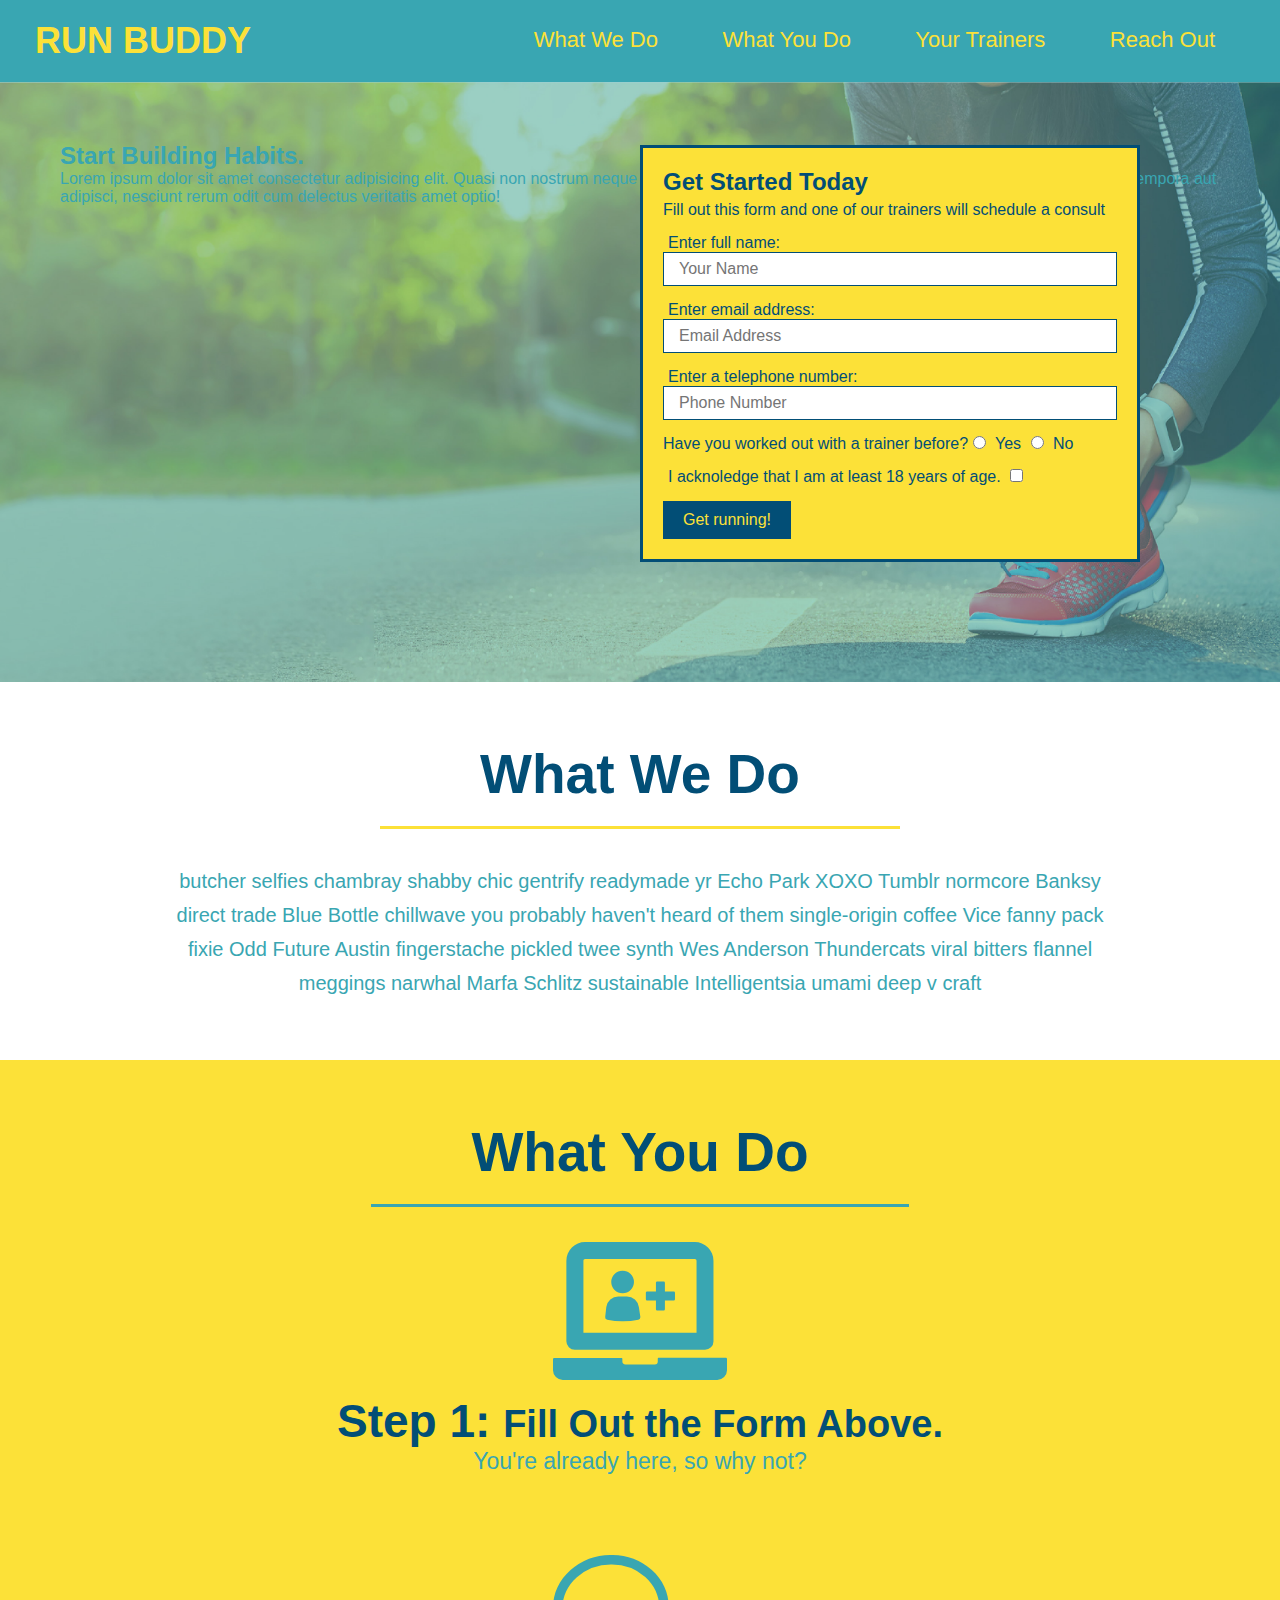
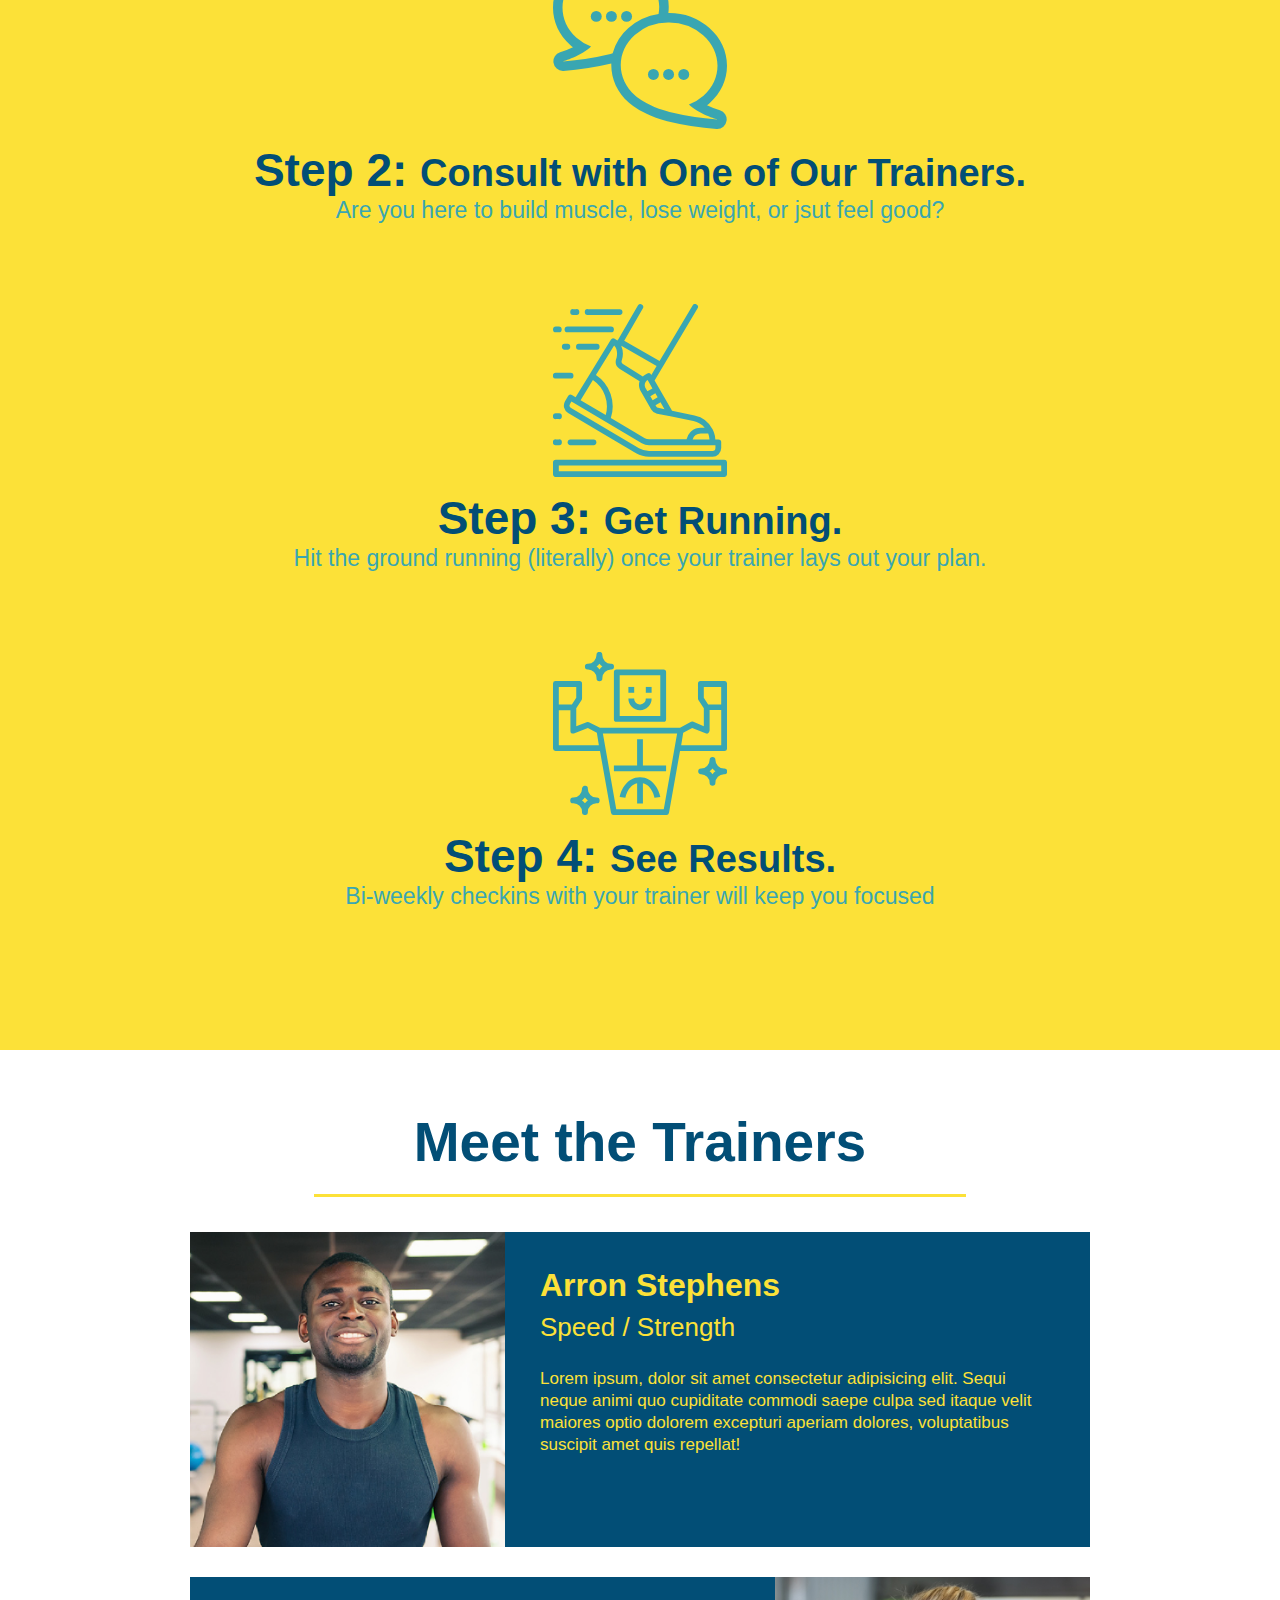
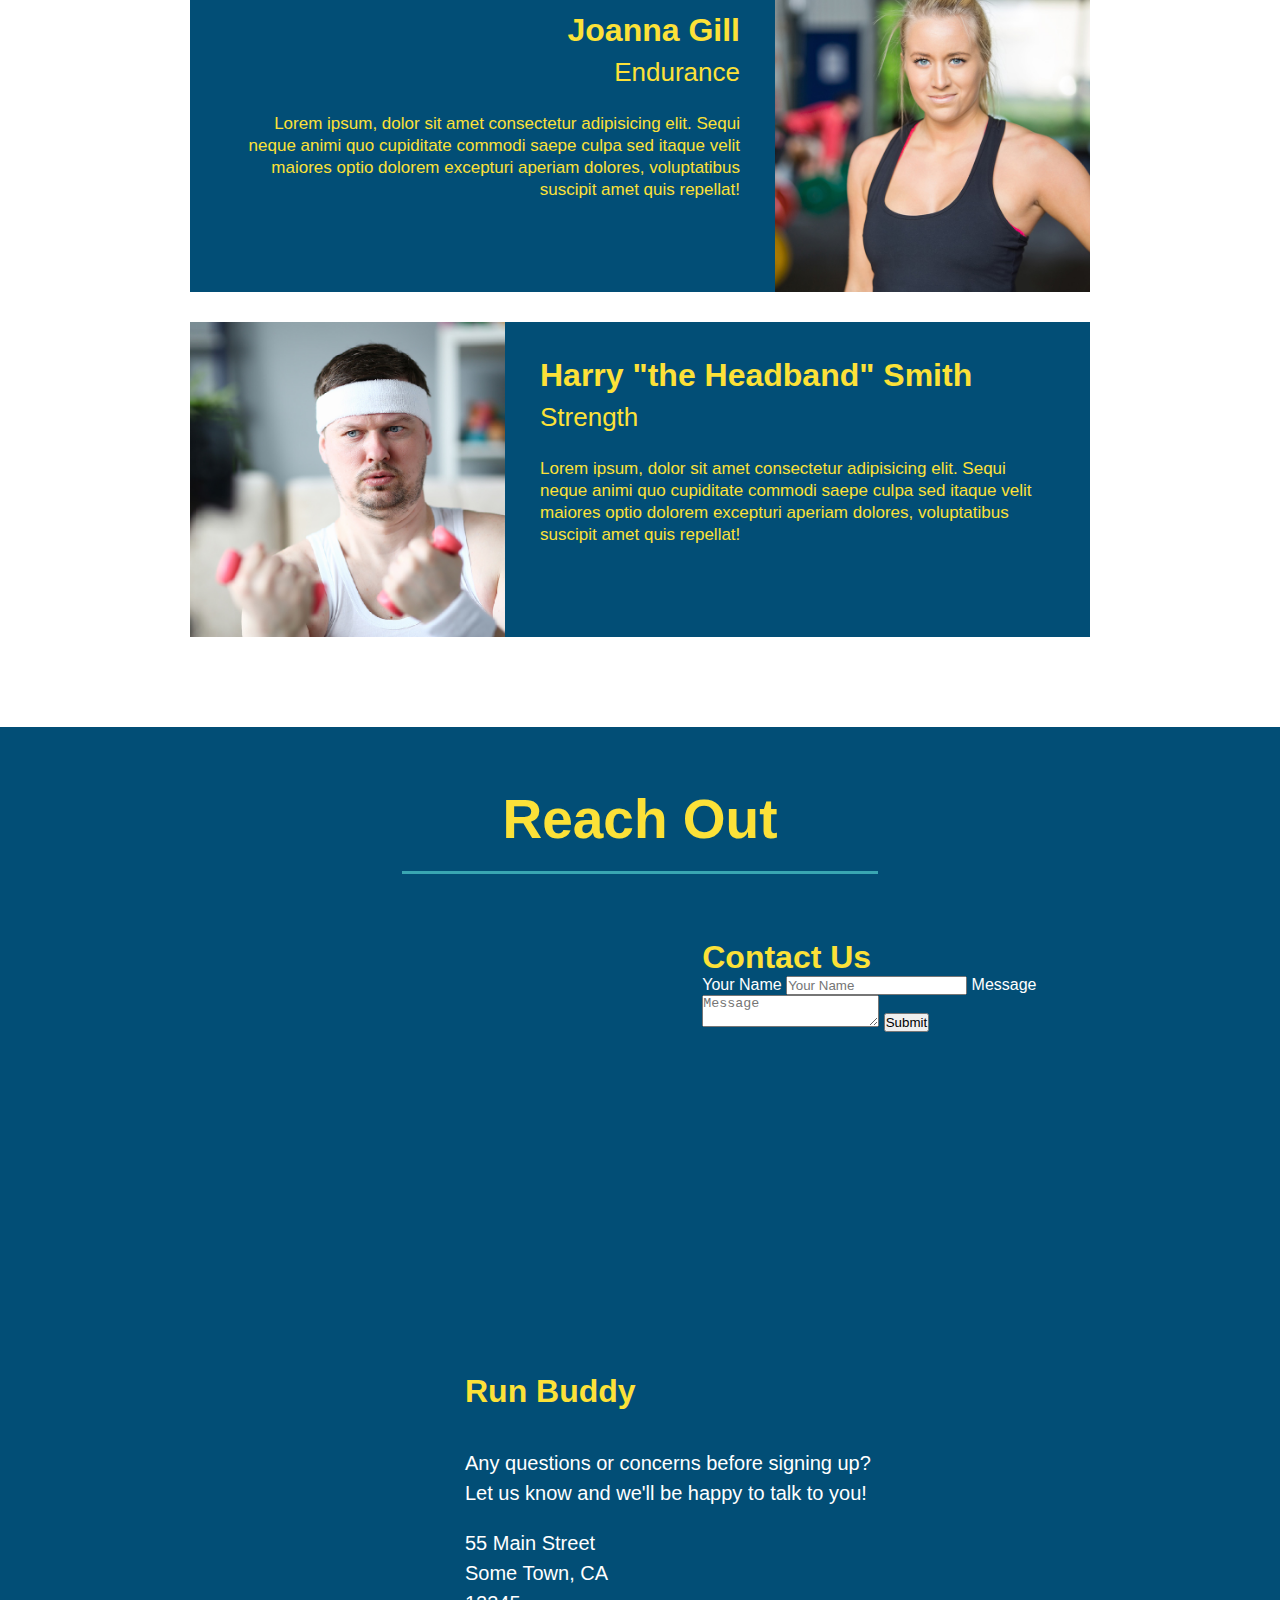
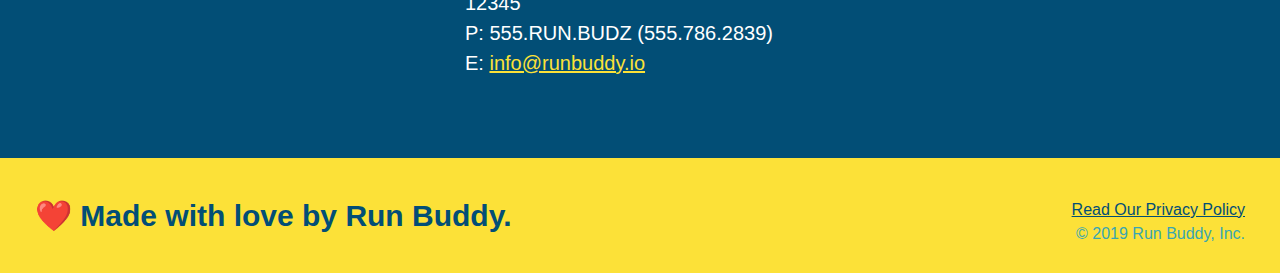
==== index.html @ 0785ce0d "add contact form" ====
<!DOCTYPE html>
<html lang="en">
    <head>
        <meta charset="UTF-8" />
        <title>Run Buddy</title>
        <link rel="stylesheet" href="./assets/css/style.css"/>
    </head>
    <body>
        <!-- navigation -->
        <header>
            <h1>
                <a href="./index.html">RUN BUDDY</a>
            </h1>
            <nav>
                <!-- Unordered list element -->
                <ul>
                    <!-- List item element-->
                    <li>
                        <!-- Anchor element-->
                        <a href="#what-we-do">What We Do</a>
                    </li>
                    <li>
                        <a href="#what-you-do">What You Do</a>
                    </li>
                    <li>
                        <a href="#your-trainers">Your Trainers</a>
                    </li>
                    <li>
                        <a href="#reach-out">Reach Out</a>
                    </li>
                </ul>
            </nav>
        </header>
        
        <!-- hero/jumbotron -->
        <section class="hero">
            <div class="hero-cta">
                <h2>Start Building Habits.</h2>
                <p>
                    Lorem ipsum dolor sit amet consectetur adipisicing elit. Quasi non nostrum neque consequuntur dolor possimus molestiae? Itaque, recusandae. Magni tempora aut adipisci, nesciunt rerum odit cum delectus veritatis amet optio!
                </p>
            </div>
            <div class="hero-form">
                <h3>Get Started Today</h3>
                <p>Fill out this form and one of our trainers will schedule a consult</p>
            <form>
                <label for="name">Enter full name:</label>
                <input type="text" placeholder="Your Name" name="name" id="name" class="form-input" />
                <label for="email">Enter email address:</label>
                <input type="email" placeholder="Email Address" name="email" id="email" class="form-input" />
                <label for="phone">Enter a telephone number:</label>
                <input type="tel" placeholder="Phone Number" name="phone" id="phone" class="form-input" />
                <p>
                    Have you worked out with a trainer before?
                    <input type="radio" name="trainer-confirm" id="trainer-yes" />
                    <label for="trainer-yes">Yes</label>
                    <input type="radio" name="trainer-confirm" id="trainer-no" />
                    <label for="trainer-no">No</label>
                </p>
                <p>
                    <label for="checkbox" >
                        I acknoledge that I am at least 18 years of age.
                    </label>
                    <input type="checkbox" name="age-confirm" id="checkbox" />
                </p>
                <button type="submit">
                    Get running!
                </button>
            </form>
            </div>
        </section>

        <!-- "what we do" section -->
        <section id="what-we-do" id="what-we-do" class="intro">
            <h2 class="section-title primary-border">What We Do</h2>
            <p>
                butcher selfies chambray shabby chic gentrify readymade yr Echo Park XOXO Tumblr normcore Banksy direct trade Blue Bottle chillwave you probably haven't heard of them single-origin coffee Vice fanny pack fixie Odd Future Austin fingerstache pickled twee synth Wes Anderson Thundercats viral bitters flannel meggings narwhal Marfa Schlitz sustainable Intelligentsia umami deep v craft
            </p>
        </section> 
        
        <!-- "what you do" section -->
        <section id="what-you-do" class="steps">
            <h2 class="section-title secondary-border">What You Do</h2>
            <div>
                <img src="./assets/images/step-1.svg" alt="" />
                <h3>Step 1: <span>Fill Out the Form Above.</span></h3>
                <p>You're already here, so why not?</p>
            </div>
            <div>
                <img src="./assets/images/step-2.svg" alt="" />
                <h3>Step 2: <span>Consult with One of Our Trainers.</span></h3>
                <p>Are you here to build muscle, lose weight, or jsut feel good?</p>
            </div>
            <div>
                <img src="./assets/images/step-3.svg" alt="" />
                <h3>Step 3: <span>Get Running.</span></h3>
                <p>Hit the ground running (literally) once your trainer lays out your plan.</p>
            </div>
            <div>
                <img src="./assets/images/step-4.svg" alt="" />
                <h3>Step 4: <span>See Results.</span></h3>
                <p>Bi-weekly checkins with your trainer will keep you focused</p>
            </div>
        </section>

        <!-- "meet the trainers" section-->
        <section id="your-trainers" class="trainers">
            <h2 class="section-title primary-border">
                Meet the Trainers
            </h2>
            <article class="trainer">
                <img src="assets/images/trainer-1.jpg" alt="Arron Stephens in his workout clothes, ready to pump some iron" />
                <div class="trainer-bio text-left">
                    <h3>Arron Stephens</h3>
                    <h4>Speed / Strength</h4>
                    <p>
                        Lorem ipsum, dolor sit amet consectetur adipisicing elit. Sequi neque animi quo cupiditate commodi saepe culpa sed
                        itaque velit maiores optio dolorem excepturi aperiam dolores, voluptatibus suscipit amet quis repellat!   
                    </p>
                </div>
            </article>
            <!-- second trainer -->
            <article class="trainer">
                <div class="trainer-bio text-right">
                    <h3>Joanna Gill</h3>
                    <h4>Endurance</h4>
                    <p>
                        Lorem ipsum, dolor sit amet consectetur adipisicing elit. Sequi neque animi quo cupiditate commodi saepe culpa sed
                        itaque velit maiores optio dolorem excepturi aperiam dolores, voluptatibus suscipit amet quis repellat!   
                    </p>
                </div>
                <img src="assets/images/trainer-2.jpg" alt="Joanna Gill cooling off after a workout" />
            </article>
            <!-- third trainer -->
            <article class="trainer">
                <img src="assets/images/trainer-3.jpg" alt="Harry Smith wearing a headband and lifting comically small pink weights" />
                <div class="trainer-bio text-left">
                    <h3>Harry "the Headband" Smith</h3>
                    <h4>Strength</h4>
                    <p>
                        Lorem ipsum, dolor sit amet consectetur adipisicing elit. Sequi neque animi quo cupiditate commodi saepe culpa sed
                        itaque velit maiores optio dolorem excepturi aperiam dolores, voluptatibus suscipit amet quis repellat! 
                    </p>
                </div>
            </article>
        </section> 
        
        <!--"Reach Out" section -->
        <section id="reach-out" class="contact">
            <h2 class="section-title secondary-border">Reach Out</h2>
        <div class="contact-info">
            <div>
                <iframe src="https://www.google.com/maps/embed?pb=!1m18!1m12!1m3!1d6538975.104602878!2d-124.85200848622578!3d36.845854280272775!2m3!1f0!2f0!3f0!3m2!1i1024!2i768!4f13.1!3m3!1m2!1s0x809b0b17601f1dc9%3A0x2a7ad9725eaf1516!2sMain%20Street%20Pizza!5e0!3m2!1sen!2sus!4v1629162393343!5m2!1sen!2sus" 
                style="border:0;" 
                allowfullscreen="" 
                loading="lazy">
                </iframe>
            </div>
            <div class="contact-form">
                <h3>Contact Us</h3>
                <form>
                    <label for="contact-name">Your Name</label>
                    <input type="text" id="contact-name" placeholder="Your Name" />

                    <label for="contact-message">Message</label>
                    <textarea id="contact-message" placeholder="Message"></textarea>
                    
                    <button type="submit">Submit</button>
                </form>
            </div>
            <div>
                <h3>Run Buddy</h3>
                <br/>
                <p>
                    Any questions or concerns before signing up?
                    <br/>
                    Let us know and we'll be happy to talk to you!
                </p>
                
                <address>
                    55 Main Street 
                    <br/>
                    Some Town, CA 
                    <br/>
                    12345 
                    <br/>
                    P: 555.RUN.BUDZ (555.786.2839)<br/>
                    E: <a href="mailto:info@runbuddy.io">info@runbuddy.io</a> 
                </address>
            </div>
        </div>
        </section>

        <!-- footer -->
        <footer>
            <h2>❤️ Made with love by Run Buddy.</h2>
            <div>
                <a href="./privacy-policy.html">Read Our Privacy Policy</a><br />
                &copy; 2019 Run Buddy, Inc.
            </div> 
        </footer>
    </body>
</html>
---- assets/css/style.css ----
* {
    margin: 0;
    padding: 0;
    box-sizing: border-box;
}
body {
    color: #39a6b2;
    font-family: Helvetica, Arial, sans-serif;
}
/* apply styles to <header> */
header {
    padding: 20px 35px;
    background-color: #39a6b2
}
header h1 {
    font-weight: bold;
    font-size: 36px;
    color: #fce138;
    margin: 0;
    display: inline;
}
header a {
    text-decoration: none;
    color: #fce138;
}
header nav {
    float: right;
    margin: 7px 0;
}
header nav ul li {
    display: inline;
}
header nav ul li a {
    margin: 0 30px;
    font-weight: lighter;
    font-size: 22px;
}
footer {
    background: #fce138;
    width: 100%;
    padding: 40px 35px;
}
footer h2 {
    display: inline;
    color: #024e76;
    font-size: 30px;
    margin: 0;
}
footer div {
    float: right;
    line-height: 1.5;
    text-align: right;
}
footer a {
    color: #024e76;
}
section{
    padding: 60px;
}
/* Hero Style Art */
.hero {
    background-image: url("../images/hero-bg.jpg");
    height: 600px;
    background-size: cover;
    background-position: center;
    position: relative;
}
.hero-form {
    border: 3px solid #024e76;
    background-color: #fce138;
    padding: 20px;
    width: 500px;
    color: #024e76;
    position: absolute;
    bottom: 120px;
    right: 140px;
}
h3 {
    font-size: 24px;
    margin: 0px;
}
.hero-form p {
    margin: 5px 0 15px 0;
}
.form-input {
    border: 1px solid #024e76;
    display: block;
    padding: 7px 15px;
    font-size: 16px;
    color: #024e76;
    width: 100%;
    margin-bottom: 15px;
}
.hero-form label {
    margin: 0 5px;
}
.hero-form button {
    color: #fce138;
    background-color: #024e76;
    border: none;
    padding: 10px 20px;
    font-size: 16px;
}
/* hero styles end*/
.intro {
    text-align: center;
}
.intro p {
    line-height: 1.7;
    color: #39a6b2;
    width: 80%;
    font-size: 20px;
    margin: 0 auto;
}
.steps {
    text-align: center;
    background: #fce138;
}
.section-title {
    font-size: 55px;
    color: #024e76;
    margin-bottom: 35px;
    padding: 0 100px 20px 100px;
    display: inline-block;
    border-bottom: 3px solid;
}
.primary-border {
    border-color: #fce138;
}
.secondary-border {
    border-color: #39a6b2;
}
.steps div {
    margin-bottom: 80px;
}
.steps img {
    width: 15%;
}
.steps h3 {
    color: #024e76;
    font-size: 46px;
    margin-top: 10px;
}
.steps p {
    color: #39a6b2;
    font-size: 23px;
}
.steps span {
    font-size: 38px;
}
.trainers {
    text-align: center;
}
.trainer {
    width: 900px;
    margin: 0 auto 30px auto;
    background: #024e76;
    color: #fce138;
    overflow: auto;
}
.trainer img {
    width: 35%;
    float: left;
    overflow: auto;
}
.trainer-bio {
    padding: 35px;
    float: left;
    width: 65%;
}
.text-left {
    text-align: left;
}
.text-right {
    text-align: right;
}
.trainer-bio h3 {
    font-size: 32px;
    margin-bottom: 8px;
}
.trainer-bio h4 {
    font-weight: lighter;
    font-size: 26px;
    margin-bottom: 25px;
}
.trainer-bio p {
    font-size: 17px;
    line-height: 1.3;
}
.contact {
    background: #024e76;
    text-align: center;
}
.contact h2 {
    color: #fce138;
}
.contact-info iframe {
    width: 400px;
    height: 400px;
}
.contact-info div {
    width: 410px;
    display: inline-block;
    vertical-align: top;
    text-align: left;
    margin: 30px 0 0 60px;
    color: white
}
.contact-info h3 {
    color: #fce138;
    font-size: 32px;
}
.contact-info p, .contact-info address {
    margin: 20px 0;
    line-height: 1.5;
    font-size: 20px;
    font-style: normal;
}
.contact-info a {
    color: #fce138;
}
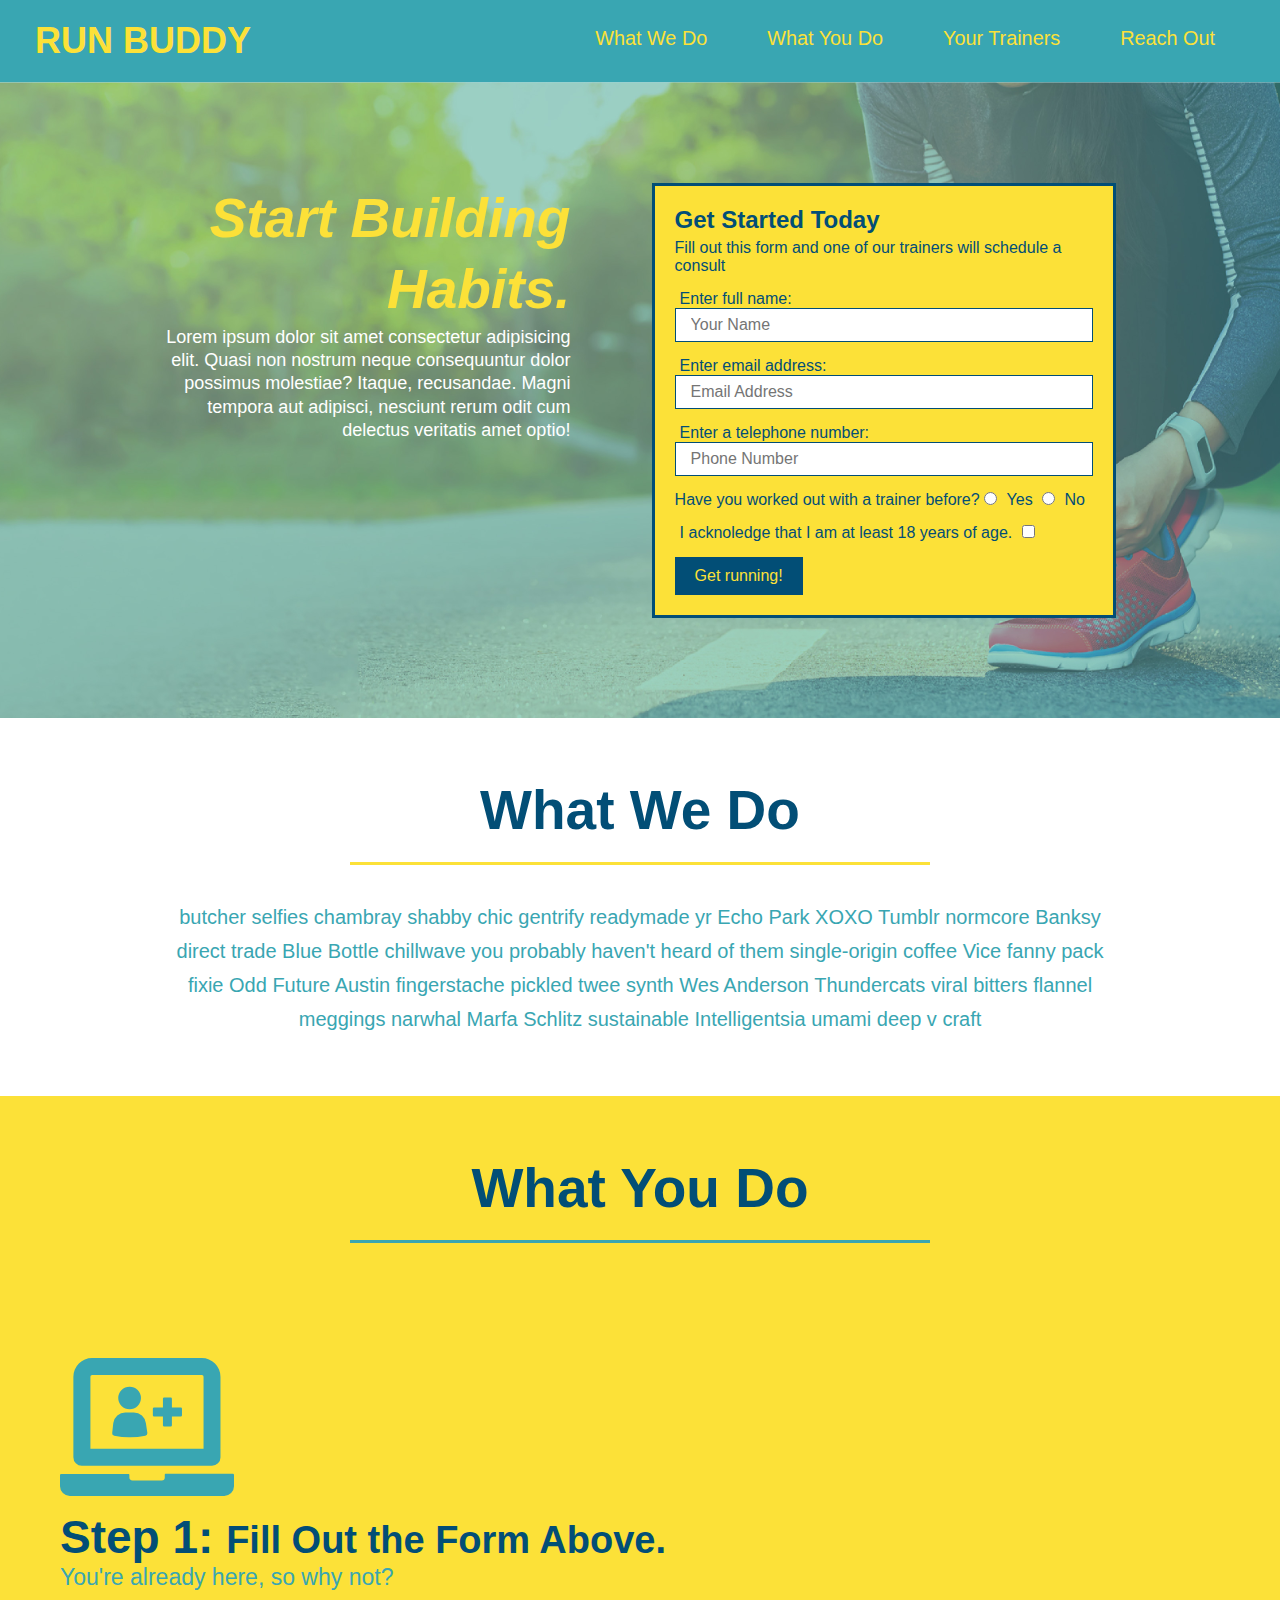
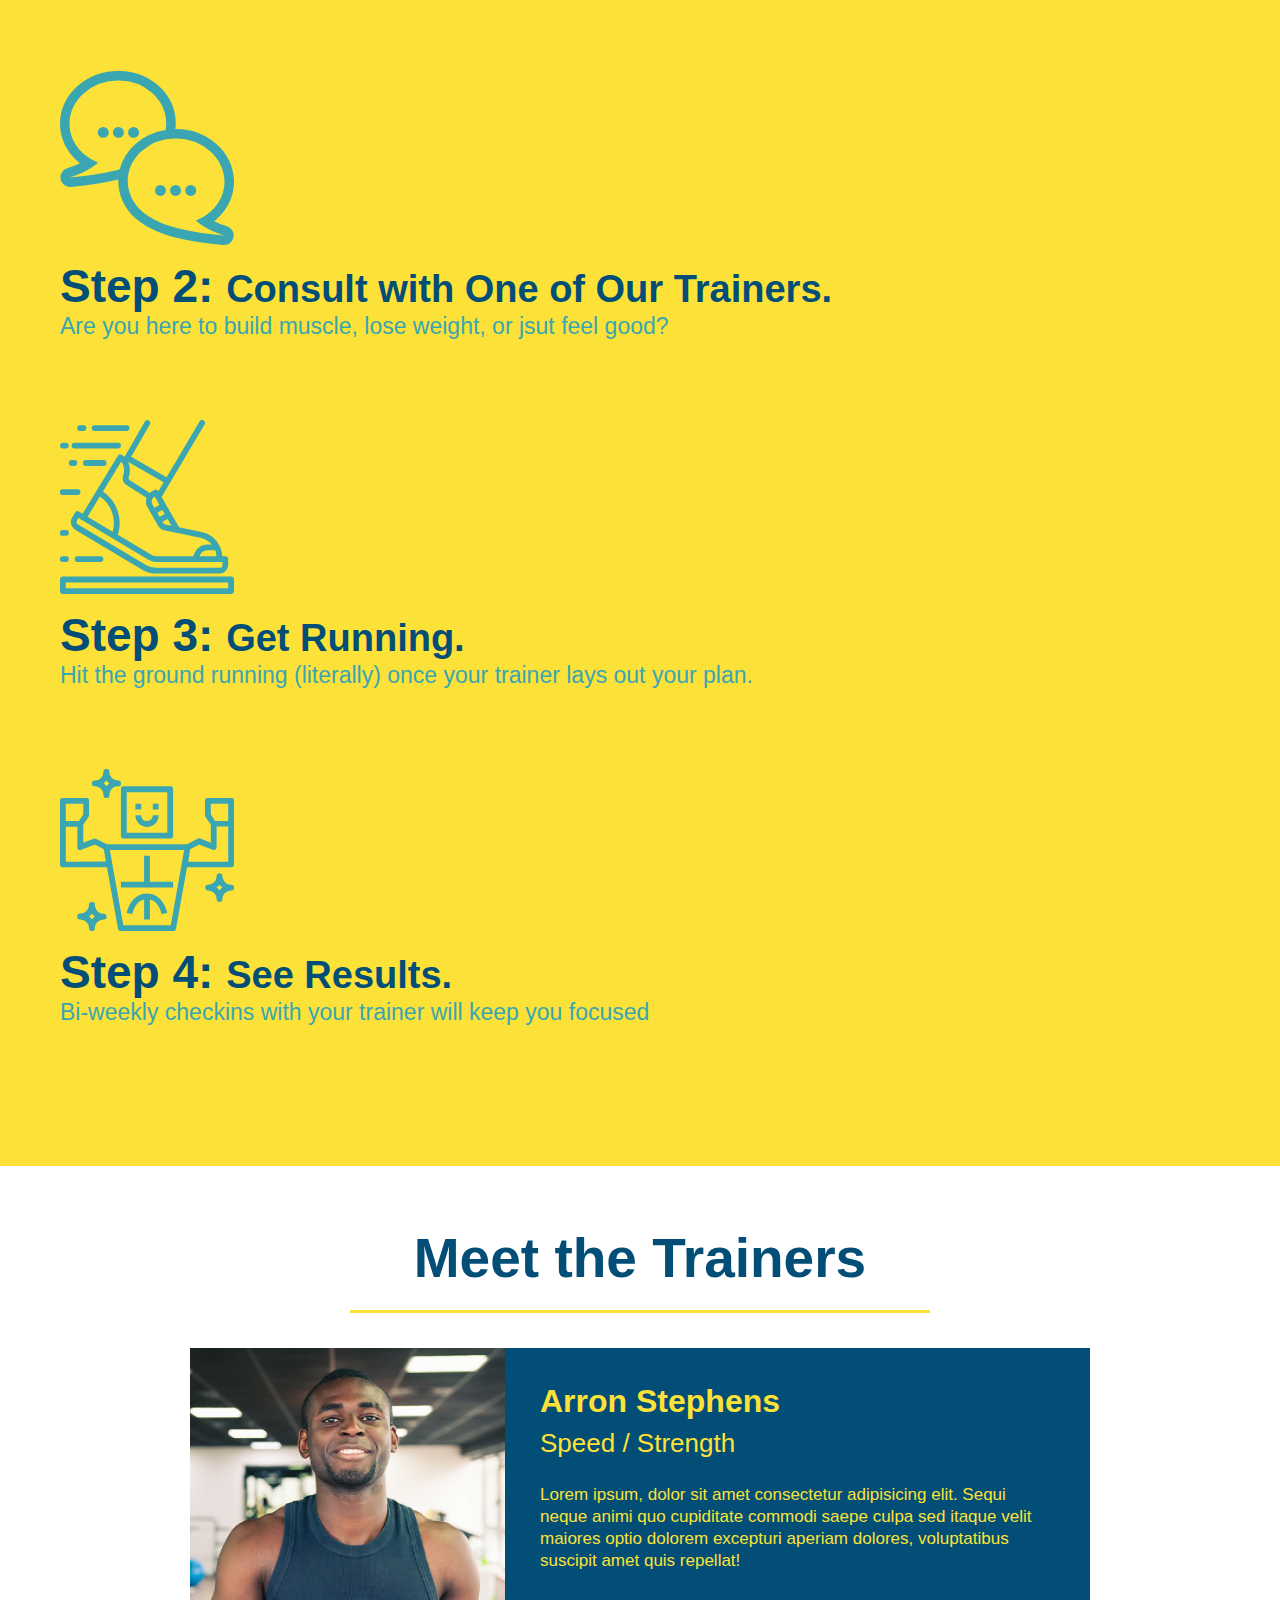
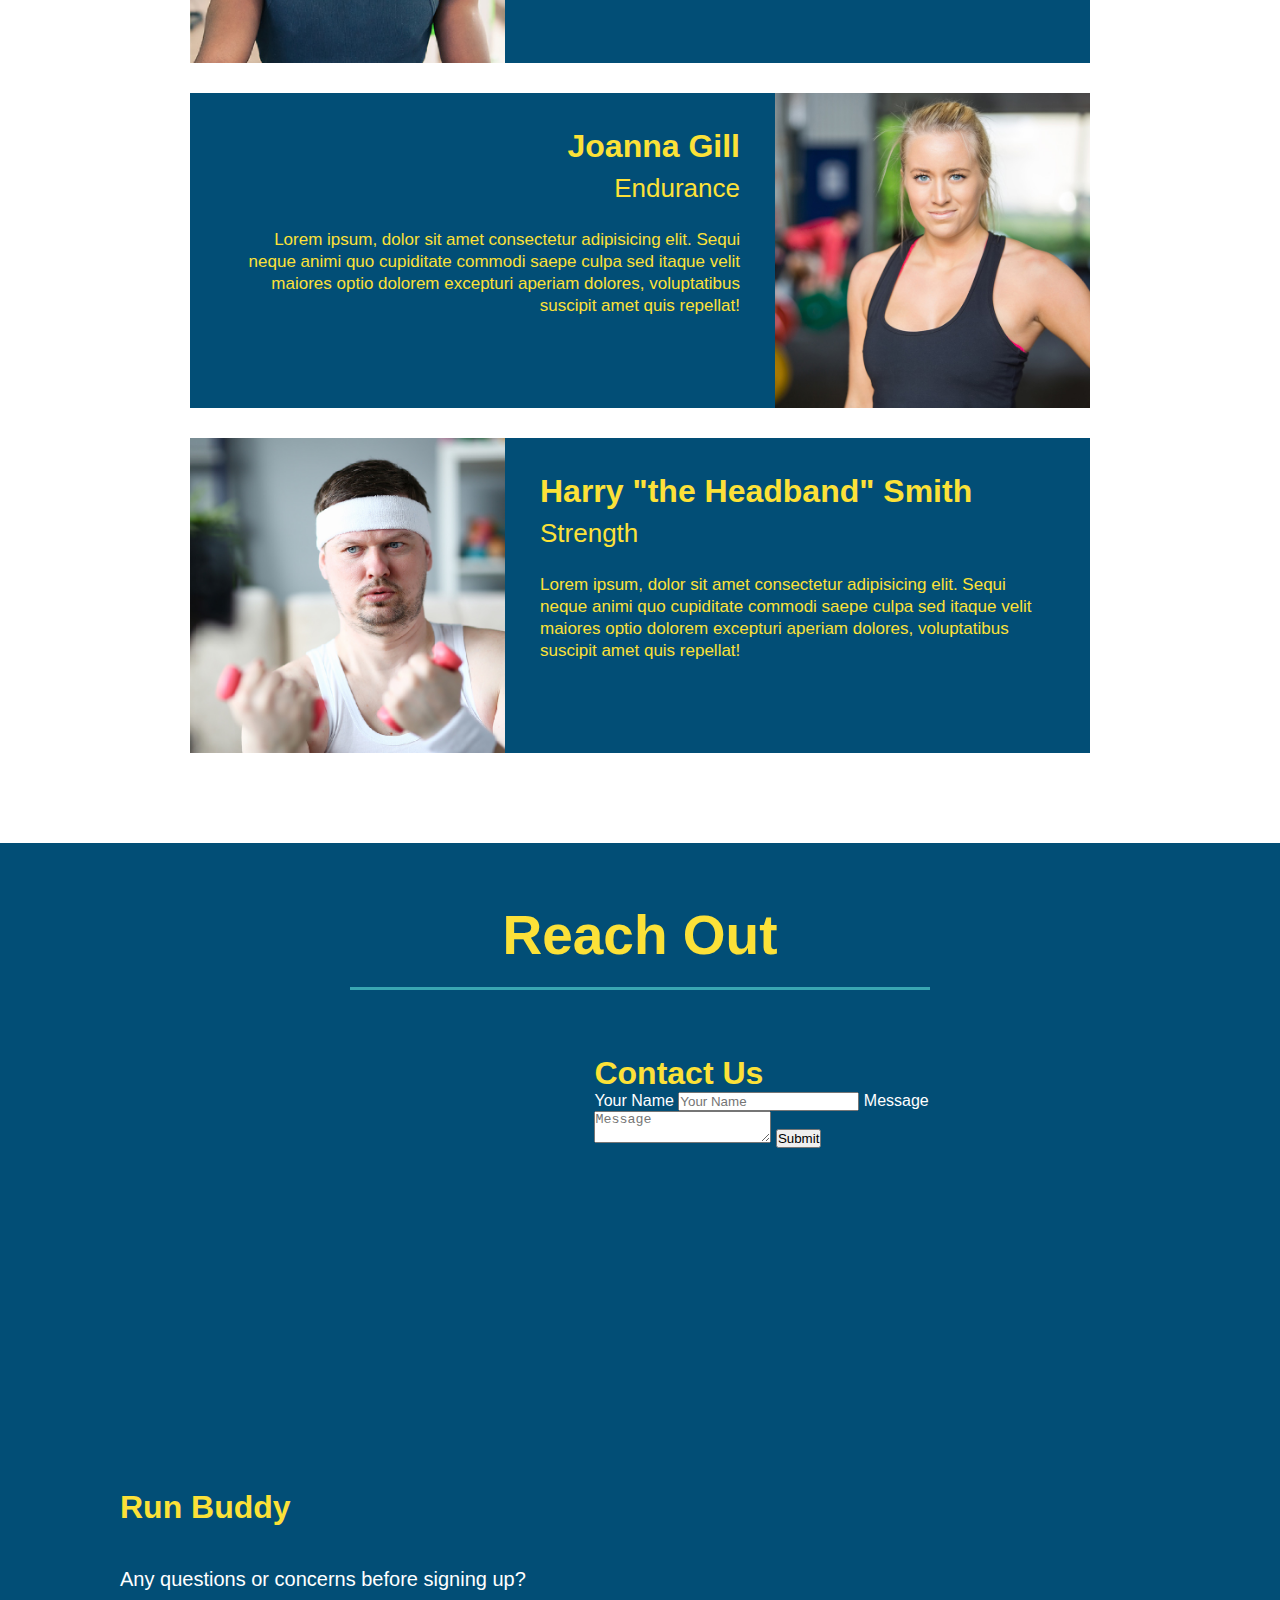
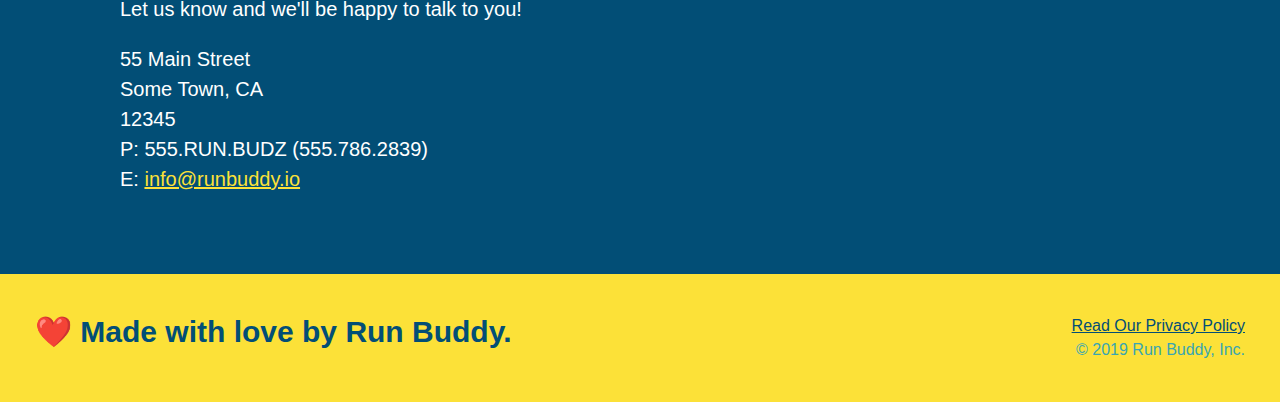
==== commit e5a29a9f: "add flexbox to what we do section" ====
--- a/index.html
+++ b/index.html
@@ -72,15 +72,21 @@
 
         <!-- "what we do" section -->
         <section id="what-we-do" id="what-we-do" class="intro">
+            <div class="flex-row">
             <h2 class="section-title primary-border">What We Do</h2>
+            </div>
+            <div class="flex-row">
             <p>
                 butcher selfies chambray shabby chic gentrify readymade yr Echo Park XOXO Tumblr normcore Banksy direct trade Blue Bottle chillwave you probably haven't heard of them single-origin coffee Vice fanny pack fixie Odd Future Austin fingerstache pickled twee synth Wes Anderson Thundercats viral bitters flannel meggings narwhal Marfa Schlitz sustainable Intelligentsia umami deep v craft
             </p>
+            </div>
         </section> 
         
         <!-- "what you do" section -->
         <section id="what-you-do" class="steps">
+            <div class="flex-row">
             <h2 class="section-title secondary-border">What You Do</h2>
+            </div> 
             <div>
                 <img src="./assets/images/step-1.svg" alt="" />
                 <h3>Step 1: <span>Fill Out the Form Above.</span></h3>
@@ -105,9 +111,11 @@
 
         <!-- "meet the trainers" section-->
         <section id="your-trainers" class="trainers">
+            <div class="flex-row">
             <h2 class="section-title primary-border">
                 Meet the Trainers
             </h2>
+            </div>
             <article class="trainer">
                 <img src="assets/images/trainer-1.jpg" alt="Arron Stephens in his workout clothes, ready to pump some iron" />
                 <div class="trainer-bio text-left">
@@ -147,7 +155,9 @@
         
         <!--"Reach Out" section -->
         <section id="reach-out" class="contact">
+            <div class="flex-row">
             <h2 class="section-title secondary-border">Reach Out</h2>
+            </div>
         <div class="contact-info">
             <div>
                 <iframe src="https://www.google.com/maps/embed?pb=!1m18!1m12!1m3!1d6538975.104602878!2d-124.85200848622578!3d36.845854280272775!2m3!1f0!2f0!3f0!3m2!1i1024!2i768!4f13.1!3m3!1m2!1s0x809b0b17601f1dc9%3A0x2a7ad9725eaf1516!2sMain%20Street%20Pizza!5e0!3m2!1sen!2sus!4v1629162393343!5m2!1sen!2sus" 
--- a/assets/css/style.css
+++ b/assets/css/style.css
@@ -10,44 +10,50 @@
 /* apply styles to <header> */
 header {
     padding: 20px 35px;
-    background-color: #39a6b2
+    background-color: #39a6b2;
+    display: flex;
+    justify-content: space-between;
+    flex-wrap: wrap;
 }
 header h1 {
     font-weight: bold;
     font-size: 36px;
     color: #fce138;
     margin: 0;
-    display: inline;
 }
 header a {
     text-decoration: none;
     color: #fce138;
 }
 header nav {
-    float: right;
     margin: 7px 0;
 }
-header nav ul li {
-    display: inline;
+header nav ul {
+    display: flex;
+    flex-wrap: wrap;
+    justify-content: space-between;
+    align-items: center;
+    list-style: none;
 }
 header nav ul li a {
     margin: 0 30px;
     font-weight: lighter;
-    font-size: 22px;
+    font-size: 1.55vw;
 }
 footer {
     background: #fce138;
     width: 100%;
     padding: 40px 35px;
+    display: flex;
+    justify-content: space-between;
+    flex-wrap: wrap;
 }
 footer h2 {
-    display: inline;
     color: #024e76;
     font-size: 30px;
     margin: 0;
 }
 footer div {
-    float: right;
     line-height: 1.5;
     text-align: right;
 }
@@ -60,20 +66,32 @@
 /* Hero Style Art */
 .hero {
     background-image: url("../images/hero-bg.jpg");
-    height: 600px;
     background-size: cover;
     background-position: center;
-    position: relative;
+    display: flex;
+    justify-content: center;
+    flex-wrap: wrap;
 }
 .hero-form {
     border: 3px solid #024e76;
     background-color: #fce138;
     padding: 20px;
-    width: 500px;
-    color: #024e76;
-    position: absolute;
-    bottom: 120px;
-    right: 140px;
+    color: #024e76;
+    width: 40%;
+    margin: 3.5%;
+}
+.hero-cta {
+    width: 35%;
+    text-align: right;
+    margin: 3.5%;
+    color: #fff;
+    font-size: 18px;
+    line-height: 1.3;
+}
+.hero-cta h2 {
+    font-style: italic;
+    font-size: 55px;
+    color: #fce138;
 }
 h3 {
     font-size: 24px;
@@ -102,27 +120,25 @@
     font-size: 16px;
 }
 /* hero styles end*/
-.intro {
-    text-align: center;
-}
 .intro p {
     line-height: 1.7;
     color: #39a6b2;
     width: 80%;
     font-size: 20px;
     margin: 0 auto;
+    text-align: center;
 }
 .steps {
-    text-align: center;
     background: #fce138;
 }
 .section-title {
     font-size: 55px;
     color: #024e76;
-    margin-bottom: 35px;
-    padding: 0 100px 20px 100px;
-    display: inline-block;
     border-bottom: 3px solid;
+    padding-bottom: 20px;
+    text-align: center;
+    margin: 0 auto 35px auto;
+    width: 50%;
 }
 .primary-border {
     border-color: #fce138;
@@ -147,9 +163,6 @@
 }
 .steps span {
     font-size: 38px;
-}
-.trainers {
-    text-align: center;
 }
 .trainer {
     width: 900px;
@@ -189,7 +202,6 @@
 }
 .contact {
     background: #024e76;
-    text-align: center;
 }
 .contact h2 {
     color: #fce138;
@@ -218,4 +230,7 @@
 }
 .contact-info a {
     color: #fce138;
+}
+.flex-row {
+    display: flex;
 }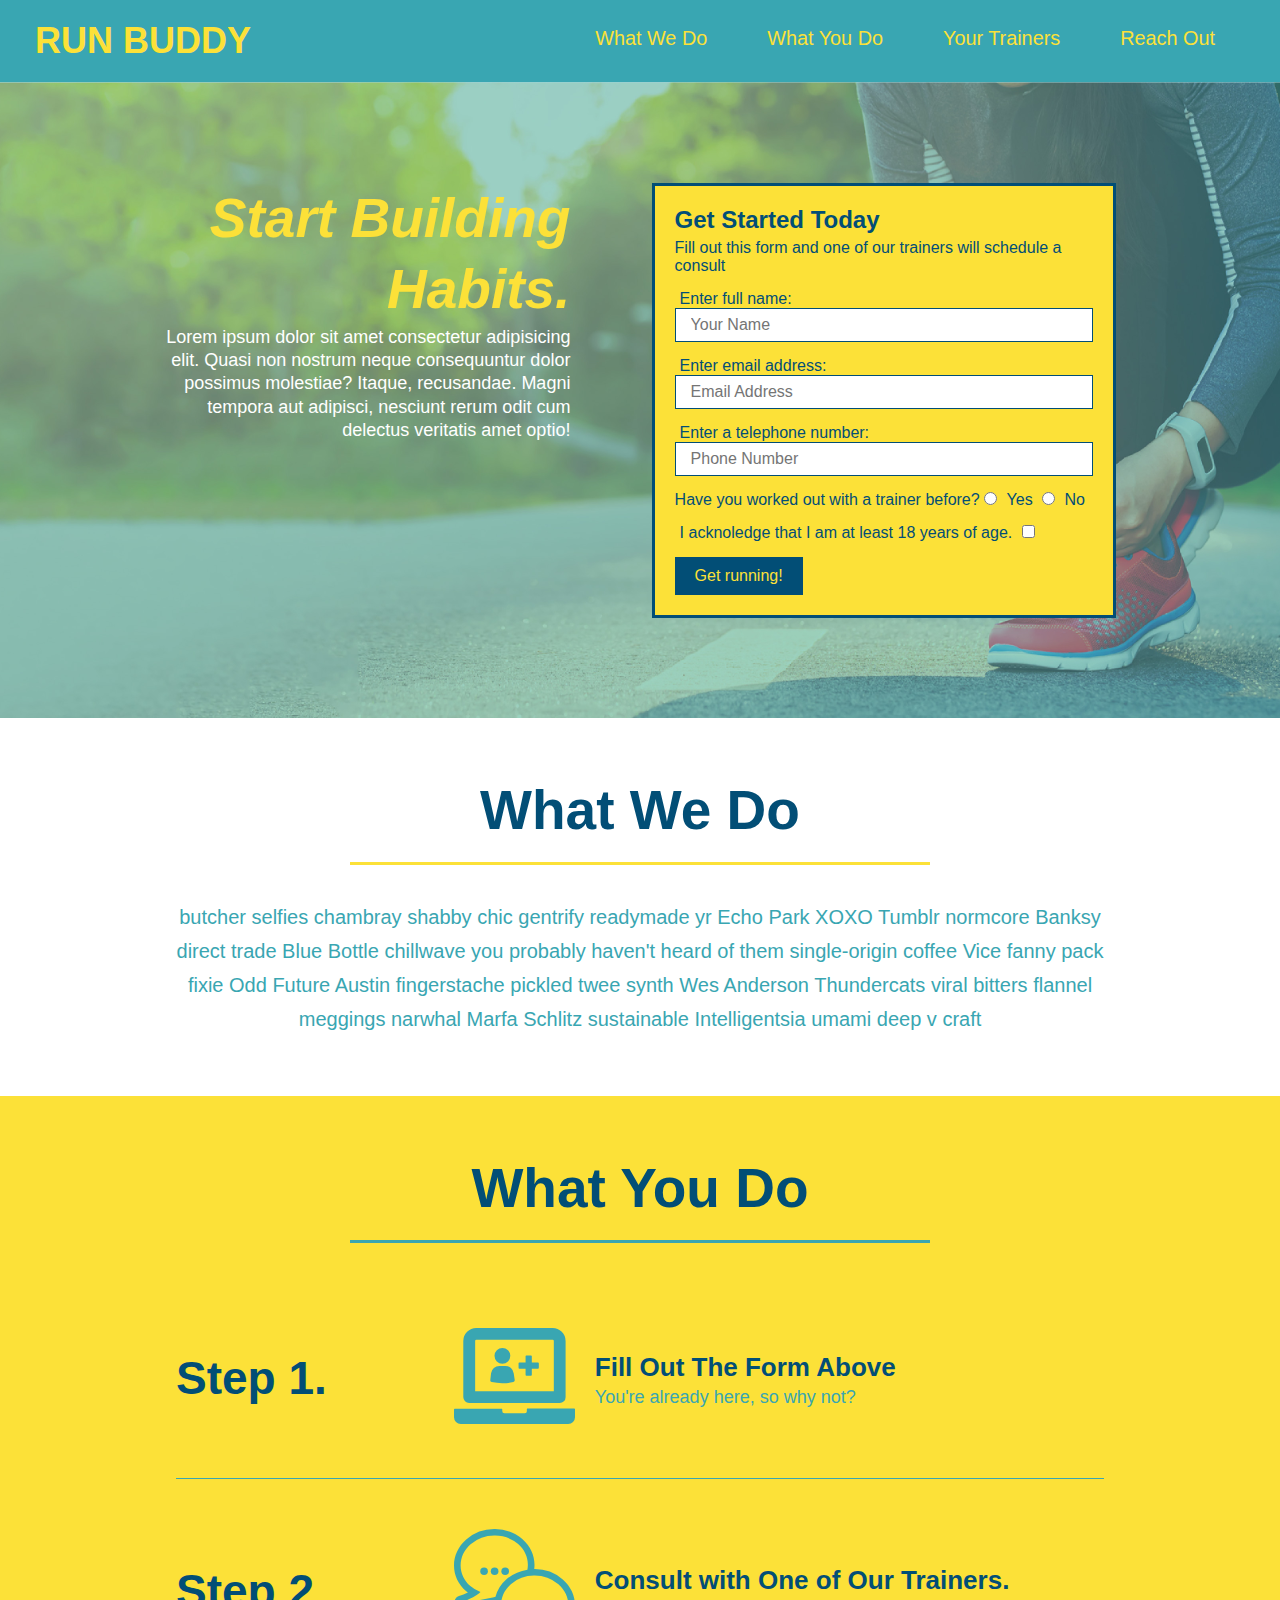
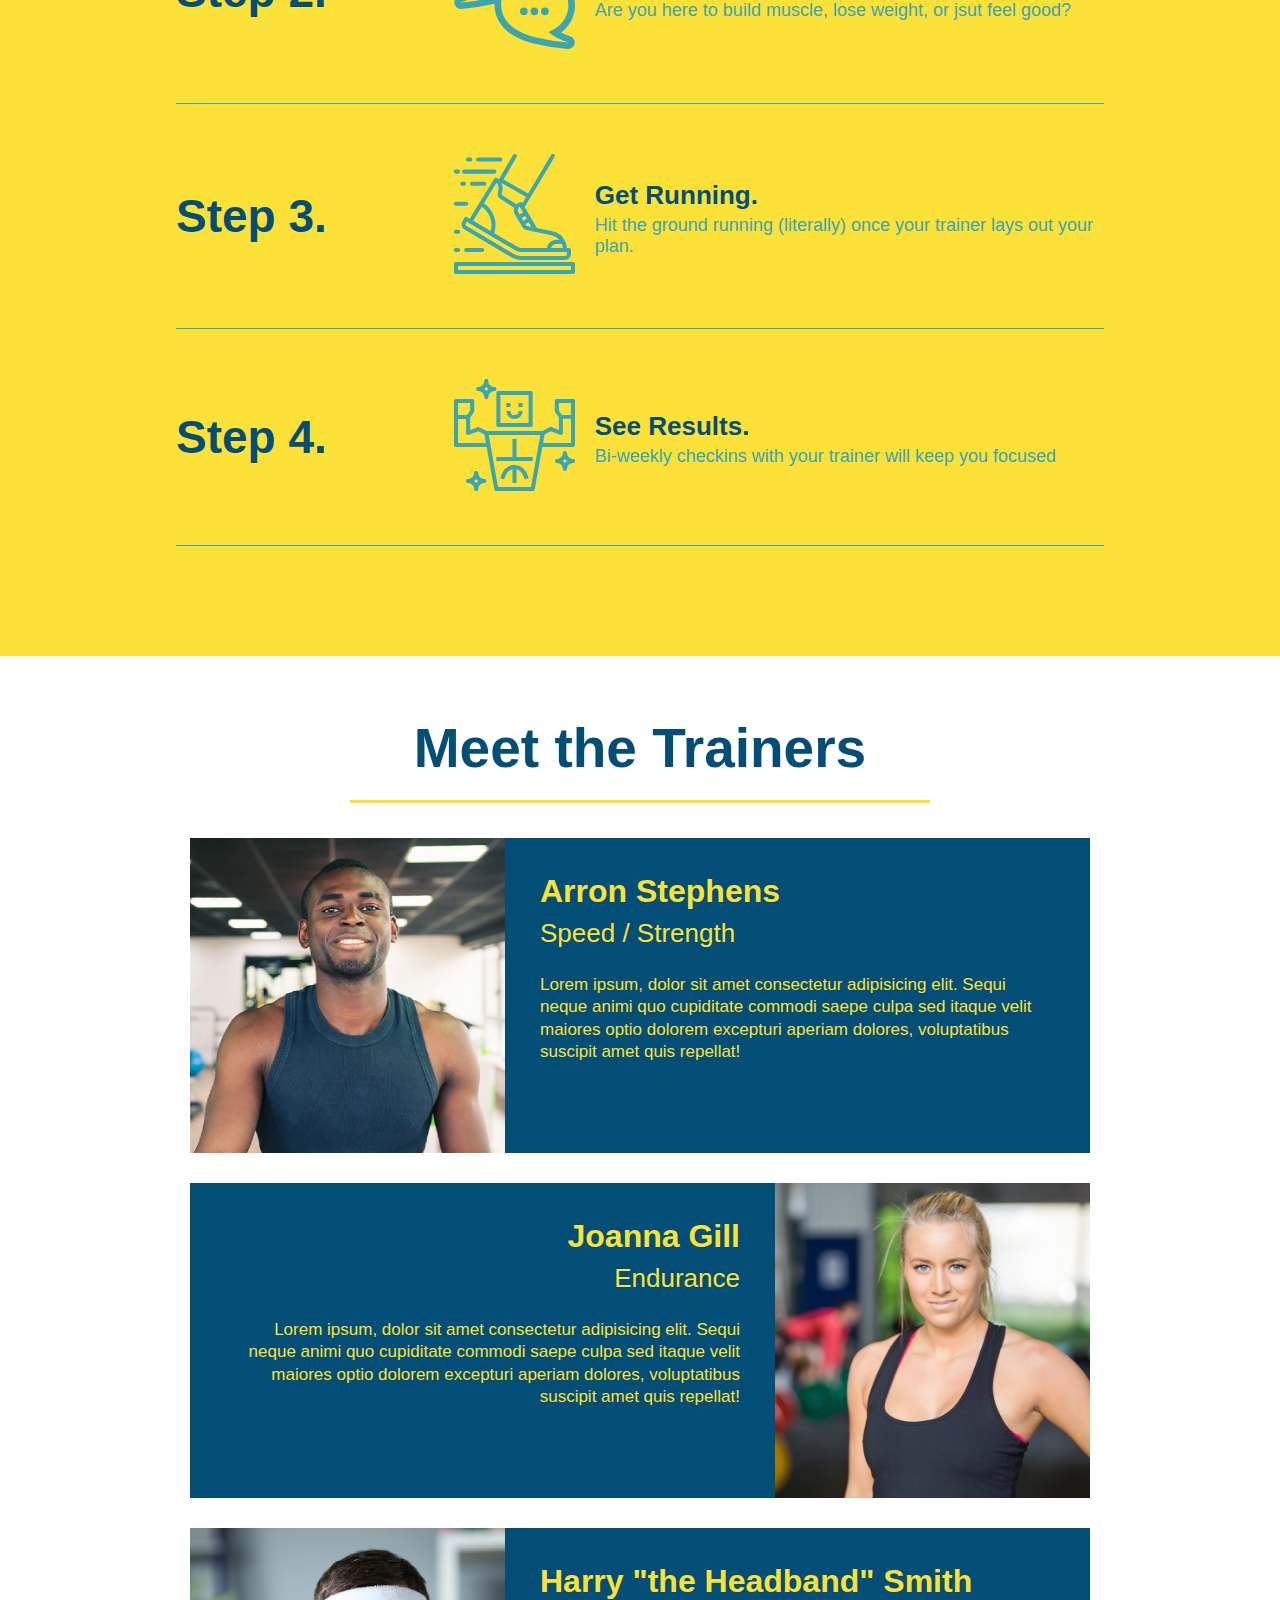
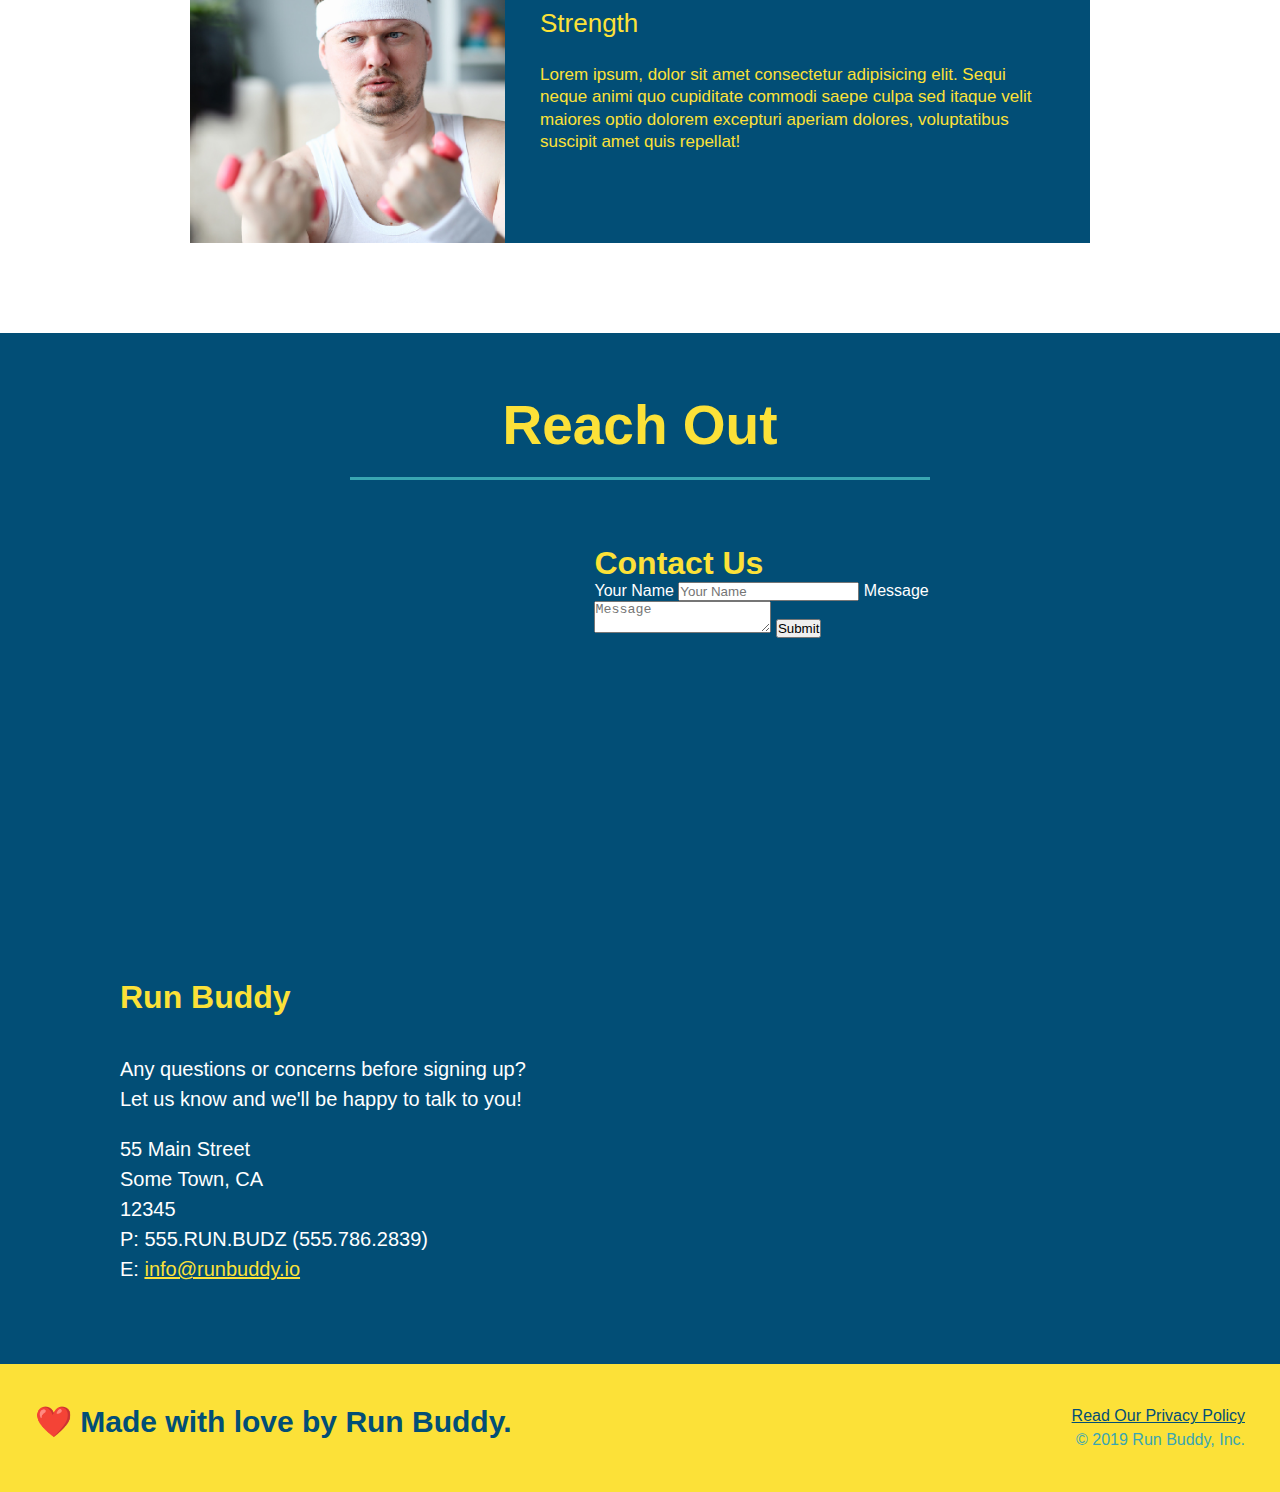
==== commit 94a6c7a0: "add flexbox to the steps" ====
--- a/index.html
+++ b/index.html
@@ -87,26 +87,54 @@
             <div class="flex-row">
             <h2 class="section-title secondary-border">What You Do</h2>
             </div> 
-            <div>
-                <img src="./assets/images/step-1.svg" alt="" />
-                <h3>Step 1: <span>Fill Out the Form Above.</span></h3>
-                <p>You're already here, so why not?</p>
-            </div>
-            <div>
-                <img src="./assets/images/step-2.svg" alt="" />
-                <h3>Step 2: <span>Consult with One of Our Trainers.</span></h3>
-                <p>Are you here to build muscle, lose weight, or jsut feel good?</p>
-            </div>
-            <div>
-                <img src="./assets/images/step-3.svg" alt="" />
-                <h3>Step 3: <span>Get Running.</span></h3>
-                <p>Hit the ground running (literally) once your trainer lays out your plan.</p>
-            </div>
-            <div>
-                <img src="./assets/images/step-4.svg" alt="" />
-                <h3>Step 4: <span>See Results.</span></h3>
-                <p>Bi-weekly checkins with your trainer will keep you focused</p>
-            </div>
+            <div class="step">    
+                <h3>Step 1.</h3>
+                <div class="step-info">
+                    <div class="step-img">
+                        <img src="./assets/images/step-1.svg" alt="" />
+                    </div>
+                    <div class="step-text">
+                        <h4>Fill Out The Form Above</h4>
+                        <p>You're already here, so why not?</p>
+                    </div>
+                </div>
+            </div>
+            <div class="step">
+                <h3>Step 2.</h3>
+                <div class="step-info">
+                    <div class="step-img"> 
+                        <img src="./assets/images/step-2.svg" alt="" />
+                    </div>
+                    <div class="step-text">    
+                        <h4>Consult with One of Our Trainers.</h4>
+                        <p>Are you here to build muscle, lose weight, or jsut feel good?</p>
+                    </div>
+                </div>
+            </div>        
+            <div class="step">
+                <h3>Step 3.</h3>
+                <div class="step-info">
+                    <div class="step-img">
+                        <img src="./assets/images/step-3.svg" alt="" />
+                    </div>
+                    <div class="step-text">
+                        <h4>Get Running.</h4>
+                        <p>Hit the ground running (literally) once your trainer lays out your plan.</p>
+                    </div>
+                </div>
+            </div>
+            <div class="step">
+                <h3>Step 4.</h3>
+                <div class="step-info">
+                    <div class="step-img">
+                        <img src="./assets/images/step-4.svg" alt="" />
+                    </div>
+                    <div class="step-text">
+                        <h4>See Results.</h4>
+                        <p>Bi-weekly checkins with your trainer will keep you focused</p>
+                    </div>
+                </div>
+            </div>  
         </section>
 
         <!-- "meet the trainers" section-->
--- a/assets/css/style.css
+++ b/assets/css/style.css
@@ -146,23 +146,45 @@
 .secondary-border {
     border-color: #39a6b2;
 }
-.steps div {
-    margin-bottom: 80px;
-}
-.steps img {
-    width: 15%;
-}
-.steps h3 {
+.step h3 {
     color: #024e76;
     font-size: 46px;
-    margin-top: 10px;
-}
-.steps p {
+    flex: 1 30%;
+}
+.step-text p {
     color: #39a6b2;
-    font-size: 23px;
-}
-.steps span {
-    font-size: 38px;
+    font-size: 18px;
+}
+.step-text h4 {
+    font-size: 26px;
+    line-height: 1.5;
+    color: #024e76;
+}
+.step {
+    margin: 50px auto;
+    padding-bottom: 50px;
+    width: 80%;
+    border-bottom: 1px solid #39a6b2;
+    display: flex;
+    flex-wrap: wrap;
+    align-items: center;
+    justify-content: space-between;    
+}
+.step-info {
+    flex: 2 70%;
+    display: flex;
+    flex-wrap: wrap;
+    align-items: center;
+}
+.step-img {
+    flex: 1 12%;
+    margin-right: 20px;
+}
+.step-img img {
+    max-width: 100%;
+}
+.step-text {
+    flex: 12;
 }
 .trainer {
     width: 900px;
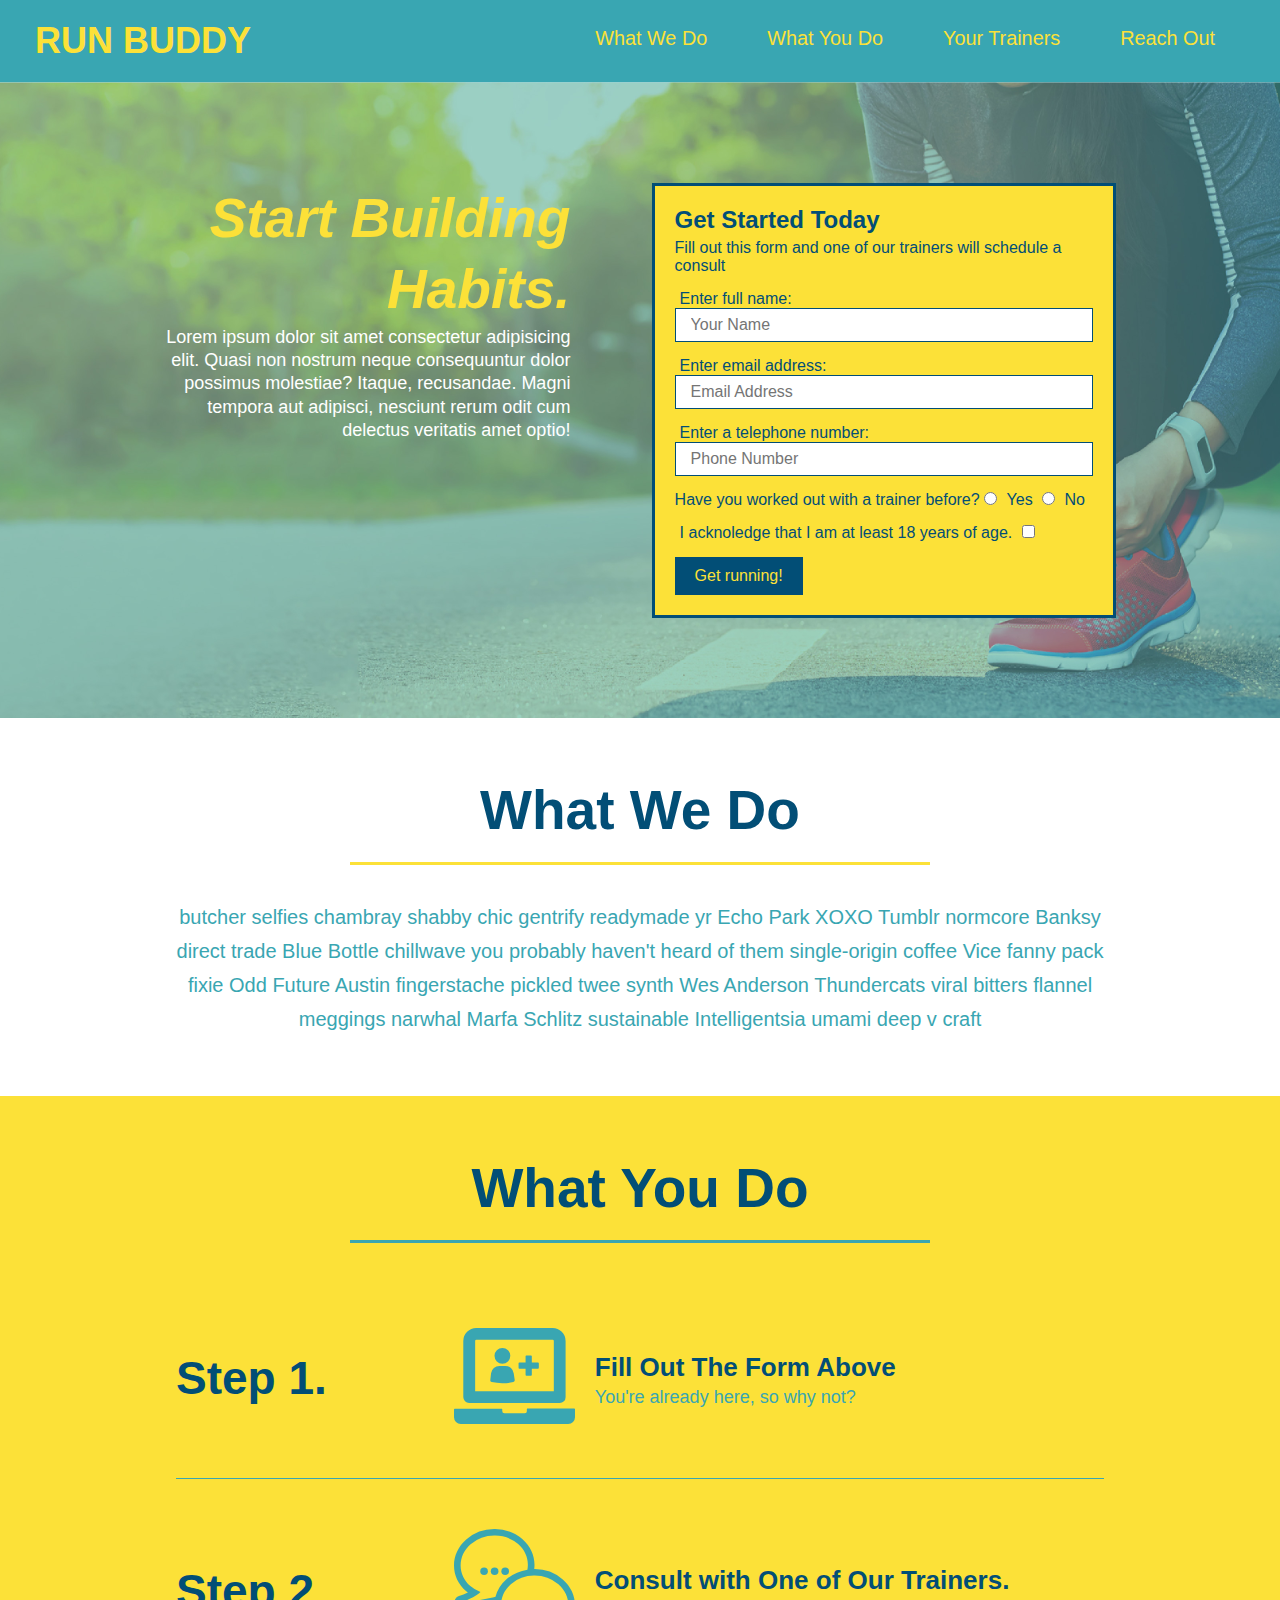
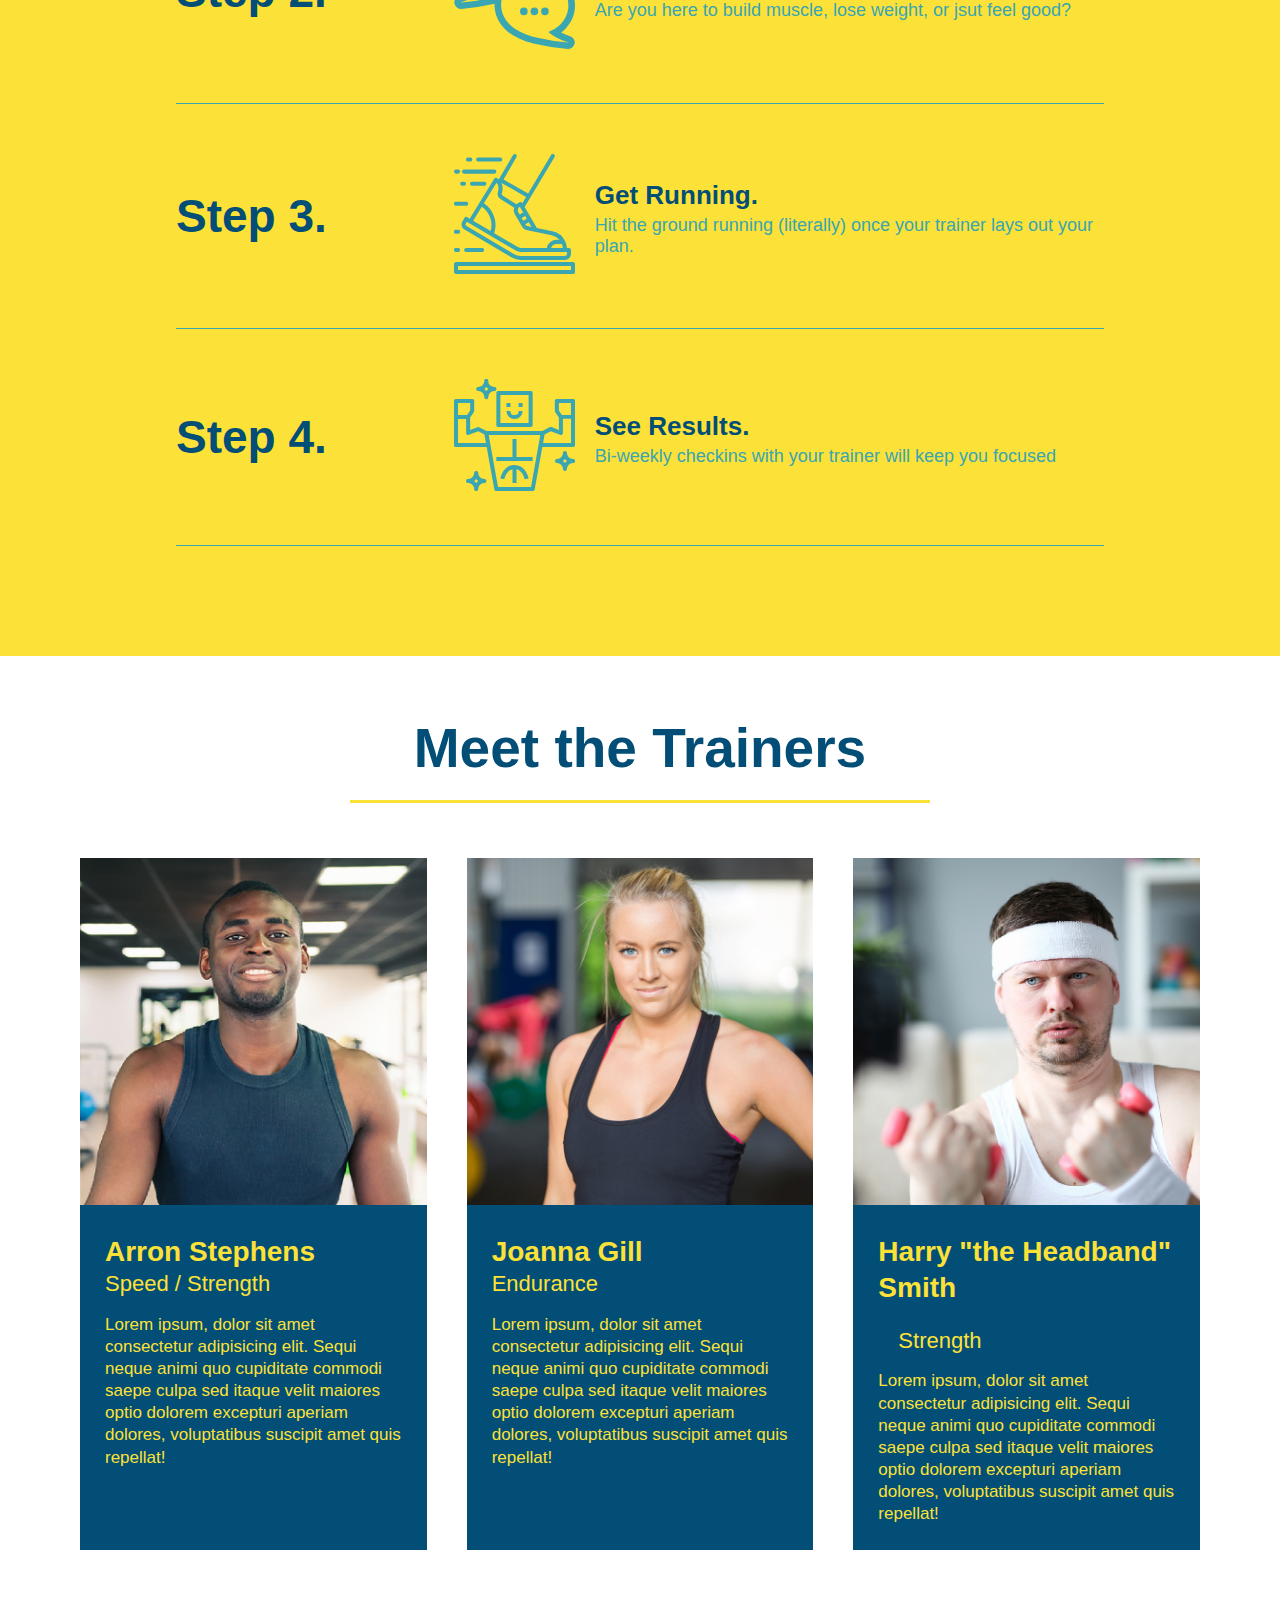
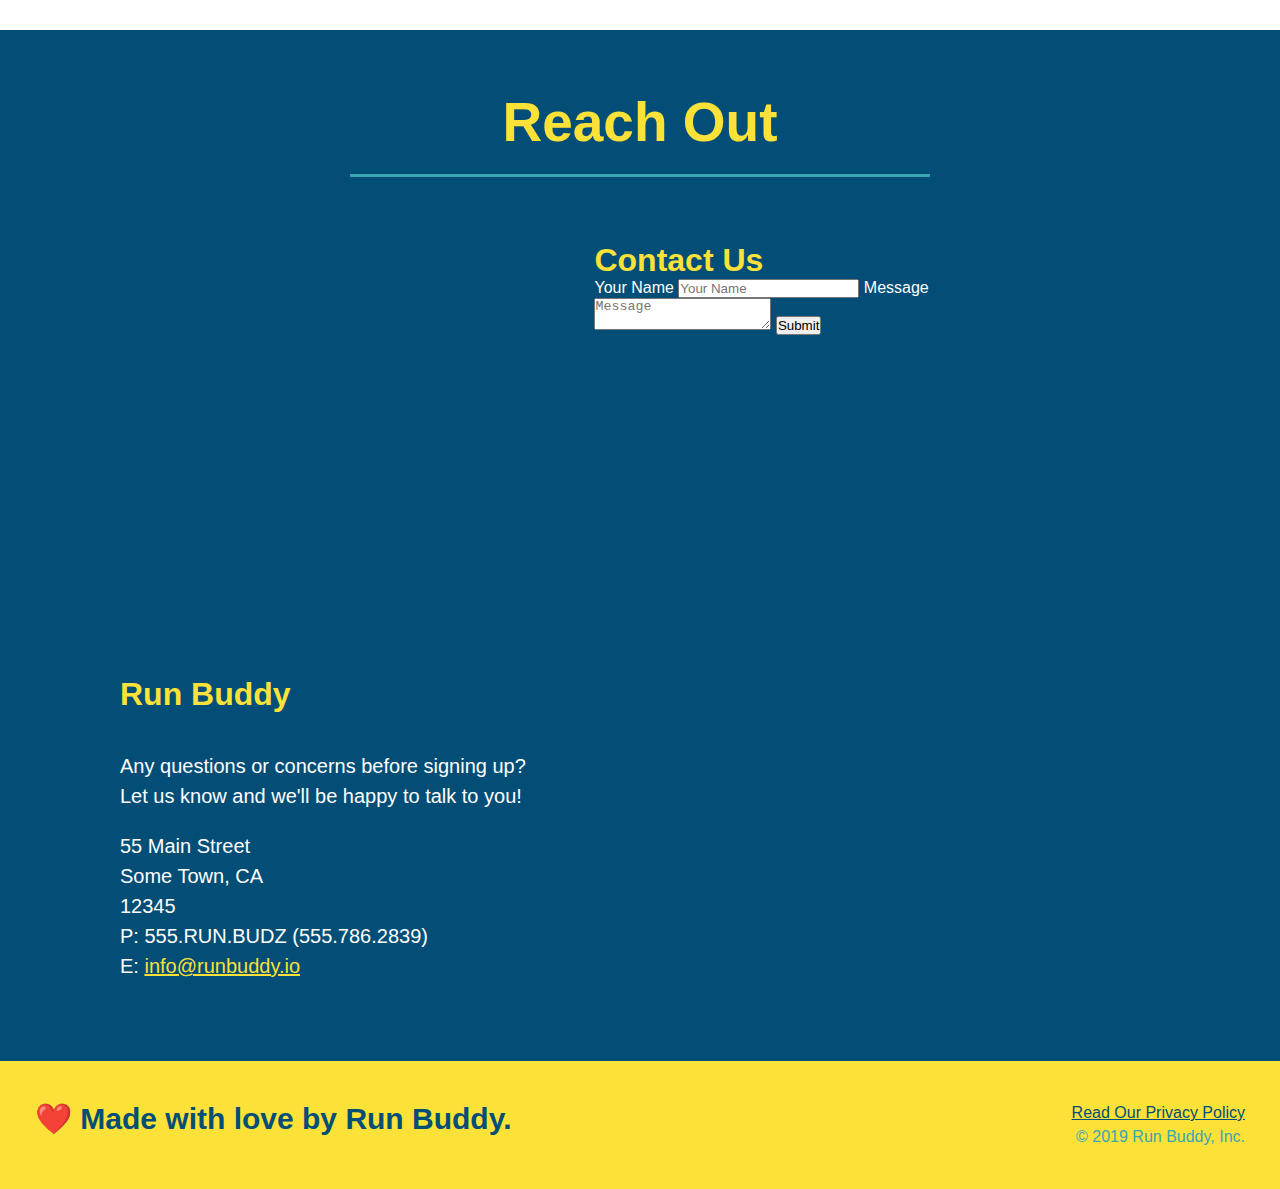
==== commit 2b8cddab: "add flexbox to the trainers" ====
--- a/index.html
+++ b/index.html
@@ -138,17 +138,18 @@
         </section>
 
         <!-- "meet the trainers" section-->
-        <section id="your-trainers" class="trainers">
+        <section id="your-trainers">
             <div class="flex-row">
             <h2 class="section-title primary-border">
                 Meet the Trainers
             </h2>
             </div>
+            <div class="trainers"> 
             <article class="trainer">
                 <img src="assets/images/trainer-1.jpg" alt="Arron Stephens in his workout clothes, ready to pump some iron" />
-                <div class="trainer-bio text-left">
-                    <h3>Arron Stephens</h3>
-                    <h4>Speed / Strength</h4>
+                <div class="trainer-bio">
+                    <h3 class="trainer-name">Arron Stephens</h3>
+                    <h4 class="trainer-role">Speed / Strength</h4>
                     <p>
                         Lorem ipsum, dolor sit amet consectetur adipisicing elit. Sequi neque animi quo cupiditate commodi saepe culpa sed
                         itaque velit maiores optio dolorem excepturi aperiam dolores, voluptatibus suscipit amet quis repellat!   
@@ -157,28 +158,29 @@
             </article>
             <!-- second trainer -->
             <article class="trainer">
-                <div class="trainer-bio text-right">
-                    <h3>Joanna Gill</h3>
-                    <h4>Endurance</h4>
+                <img src="assets/images/trainer-2.jpg" alt="Joanna Gill cooling off after a workout" />
+                <div class="trainer-bio">
+                    <h3 class="trainer-name">Joanna Gill</h3>
+                    <h4 class="trainer-role">Endurance</h4>
                     <p>
                         Lorem ipsum, dolor sit amet consectetur adipisicing elit. Sequi neque animi quo cupiditate commodi saepe culpa sed
                         itaque velit maiores optio dolorem excepturi aperiam dolores, voluptatibus suscipit amet quis repellat!   
                     </p>
                 </div>
-                <img src="assets/images/trainer-2.jpg" alt="Joanna Gill cooling off after a workout" />
             </article>
             <!-- third trainer -->
             <article class="trainer">
                 <img src="assets/images/trainer-3.jpg" alt="Harry Smith wearing a headband and lifting comically small pink weights" />
-                <div class="trainer-bio text-left">
-                    <h3>Harry "the Headband" Smith</h3>
-                    <h4>Strength</h4>
+                <div class="trainer-bio">
+                    <h3 class="trainer-name">Harry "the Headband" Smith</h3>
+                    <h4 class="trainer role">Strength</h4>
                     <p>
                         Lorem ipsum, dolor sit amet consectetur adipisicing elit. Sequi neque animi quo cupiditate commodi saepe culpa sed
                         itaque velit maiores optio dolorem excepturi aperiam dolores, voluptatibus suscipit amet quis repellat! 
                     </p>
                 </div>
             </article>
+            </div>
         </section> 
         
         <!--"Reach Out" section -->
--- a/assets/css/style.css
+++ b/assets/css/style.css
@@ -187,21 +187,18 @@
     flex: 12;
 }
 .trainer {
-    width: 900px;
-    margin: 0 auto 30px auto;
+    margin: 20px;
     background: #024e76;
     color: #fce138;
+    flex: 1;
+}
+.trainer img {
+    width: 100%;
     overflow: auto;
 }
-.trainer img {
-    width: 35%;
-    float: left;
-    overflow: auto;
-}
 .trainer-bio {
-    padding: 35px;
-    float: left;
-    width: 65%;
+    padding: 25px;
+    line-height: 1.3;
 }
 .text-left {
     text-align: left;
@@ -210,17 +207,22 @@
     text-align: right;
 }
 .trainer-bio h3 {
-    font-size: 32px;
-    margin-bottom: 8px;
+    font-size: 28px;
 }
 .trainer-bio h4 {
     font-weight: lighter;
-    font-size: 26px;
-    margin-bottom: 25px;
+    font-size: 22px;
+    margin-bottom: 15px;
 }
 .trainer-bio p {
     font-size: 17px;
-    line-height: 1.3;
+}
+.trainers {
+    width: 100%;
+    margin: 0 auto;
+    display: flex;
+    flex-wrap: wrap;
+    justify-content: space-around;
 }
 .contact {
     background: #024e76;
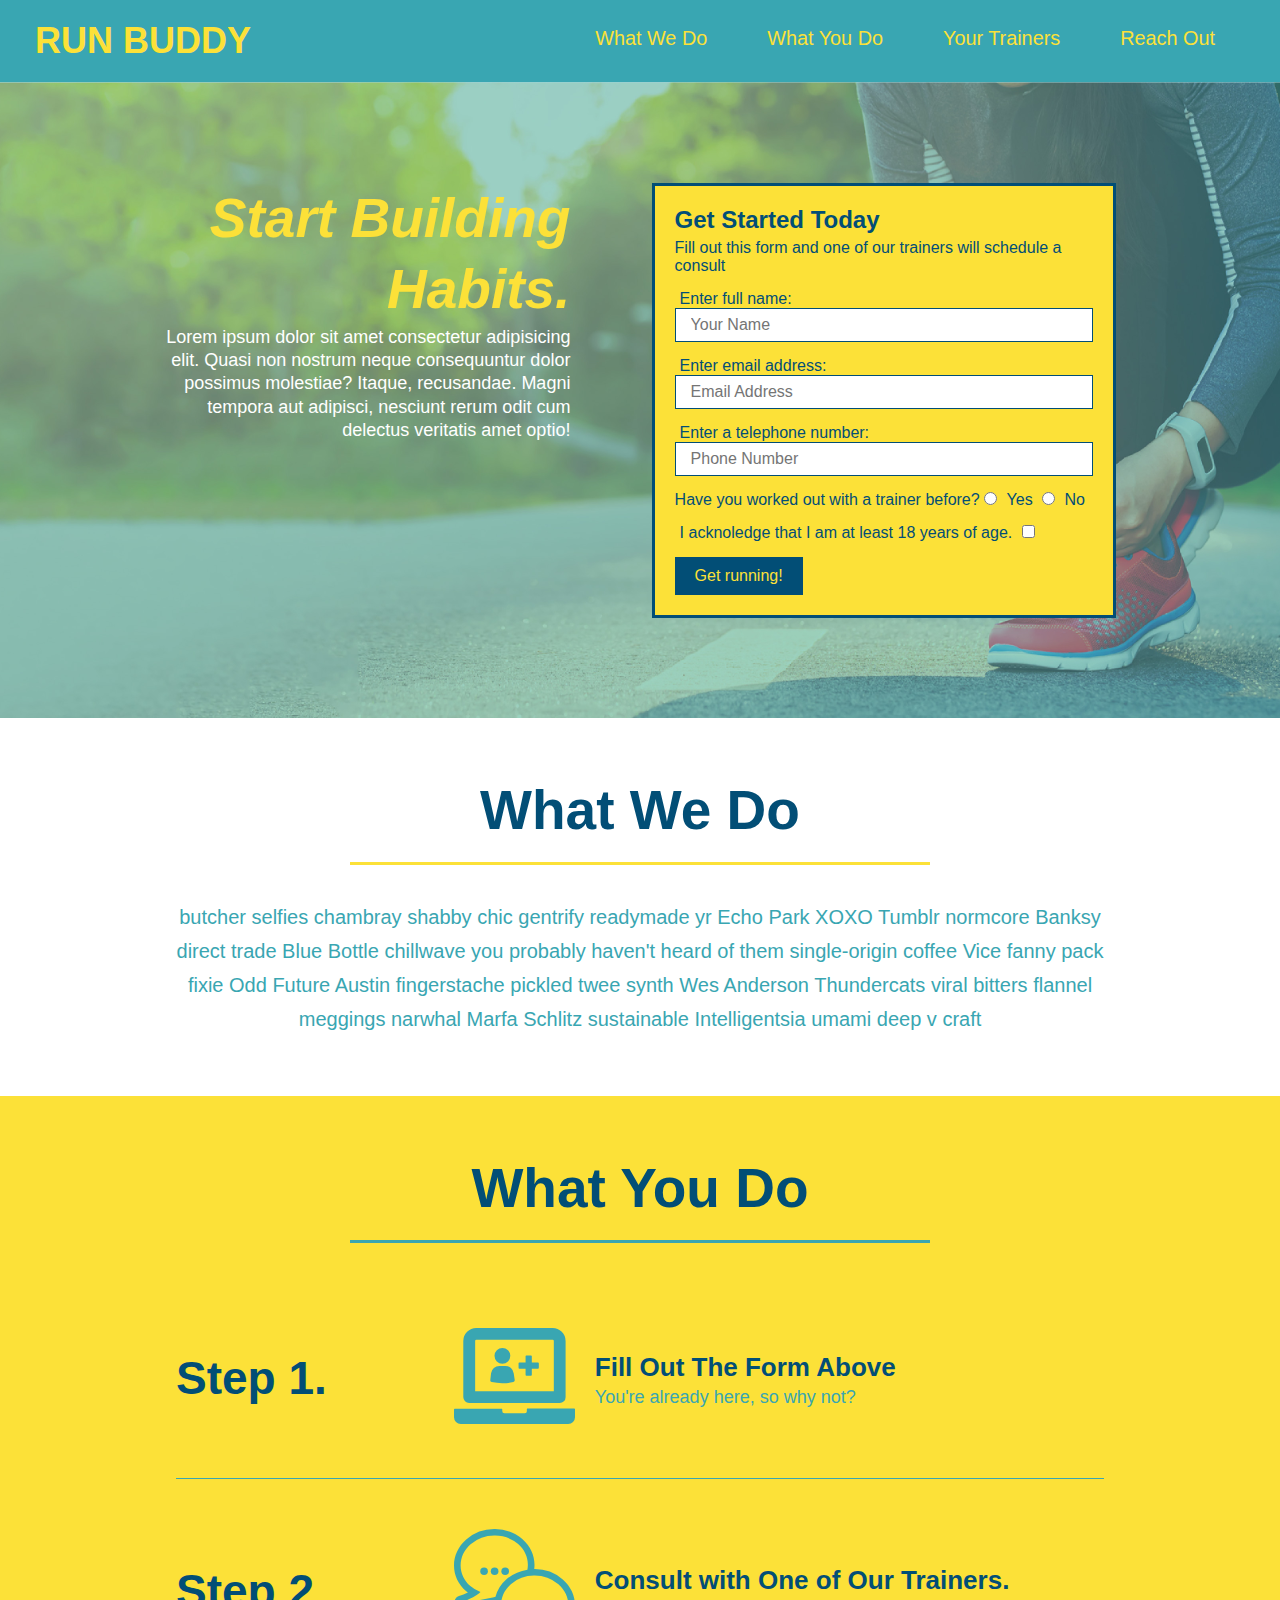
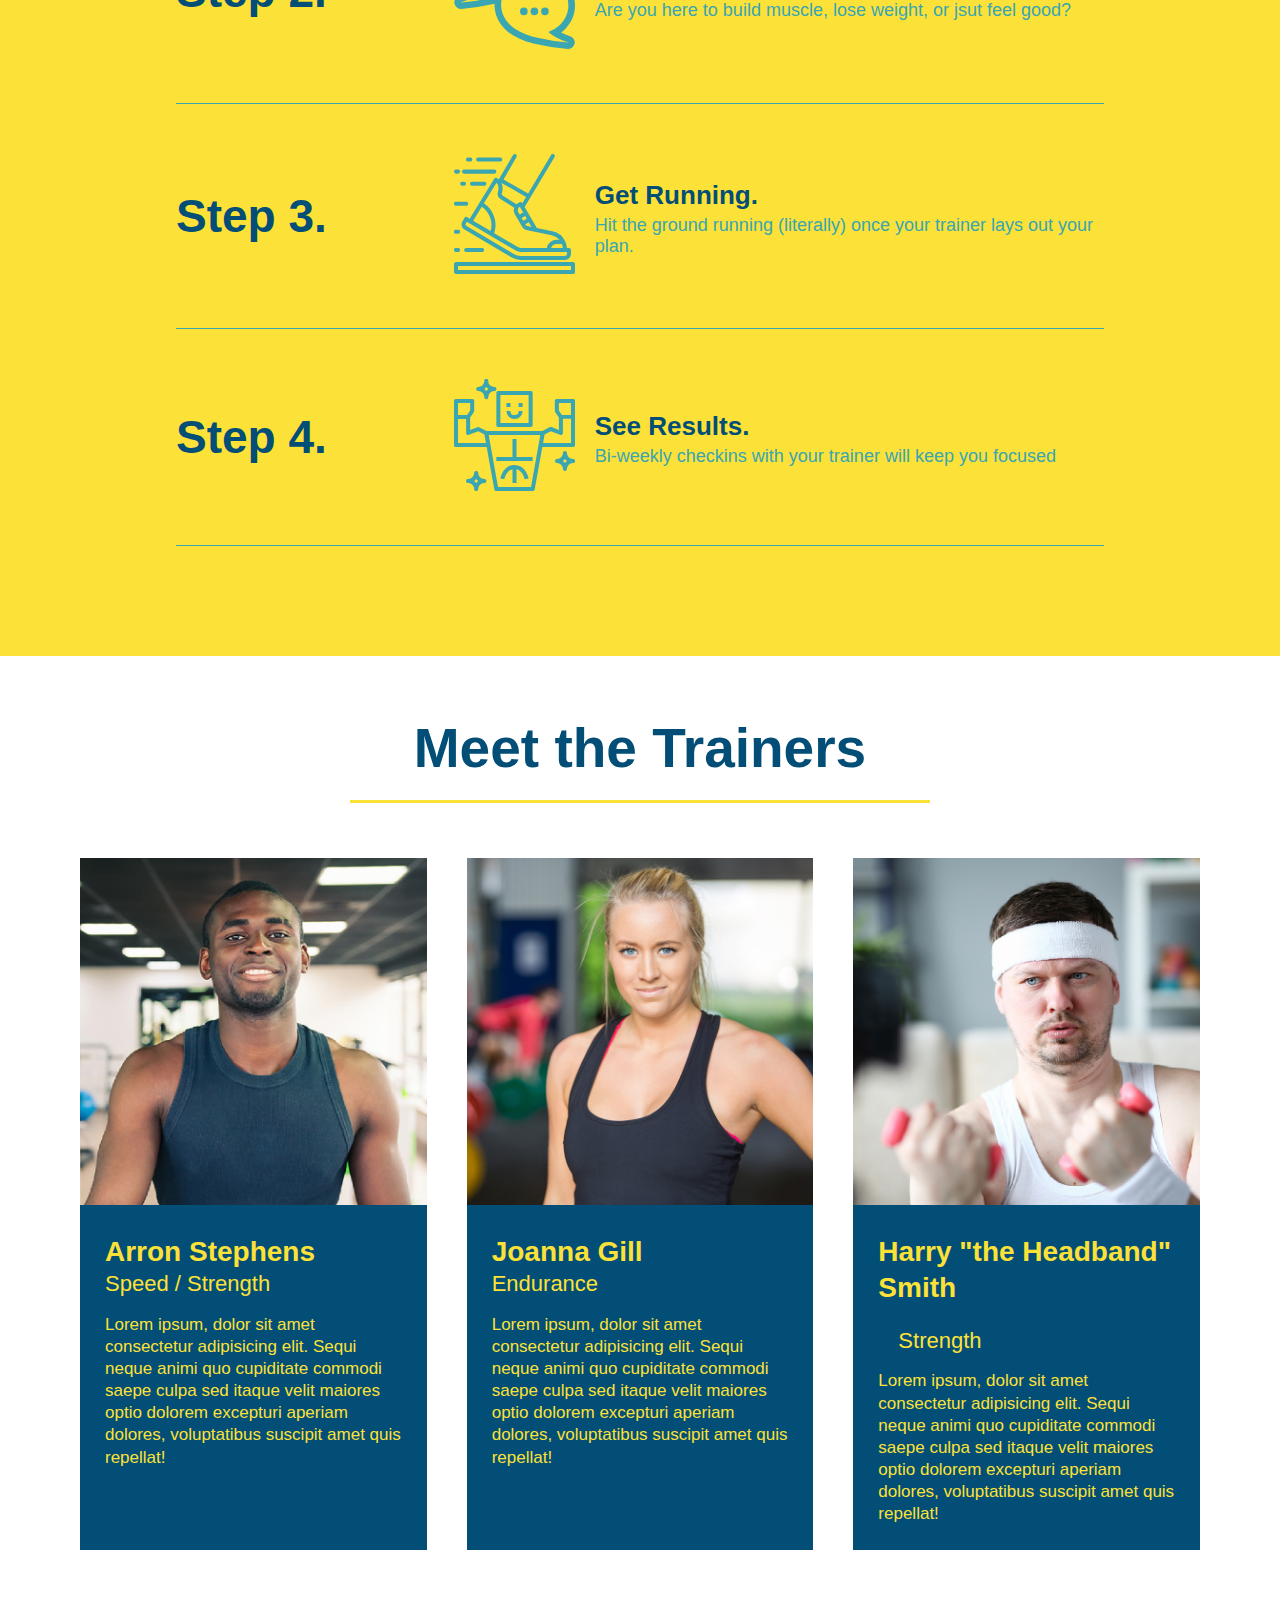
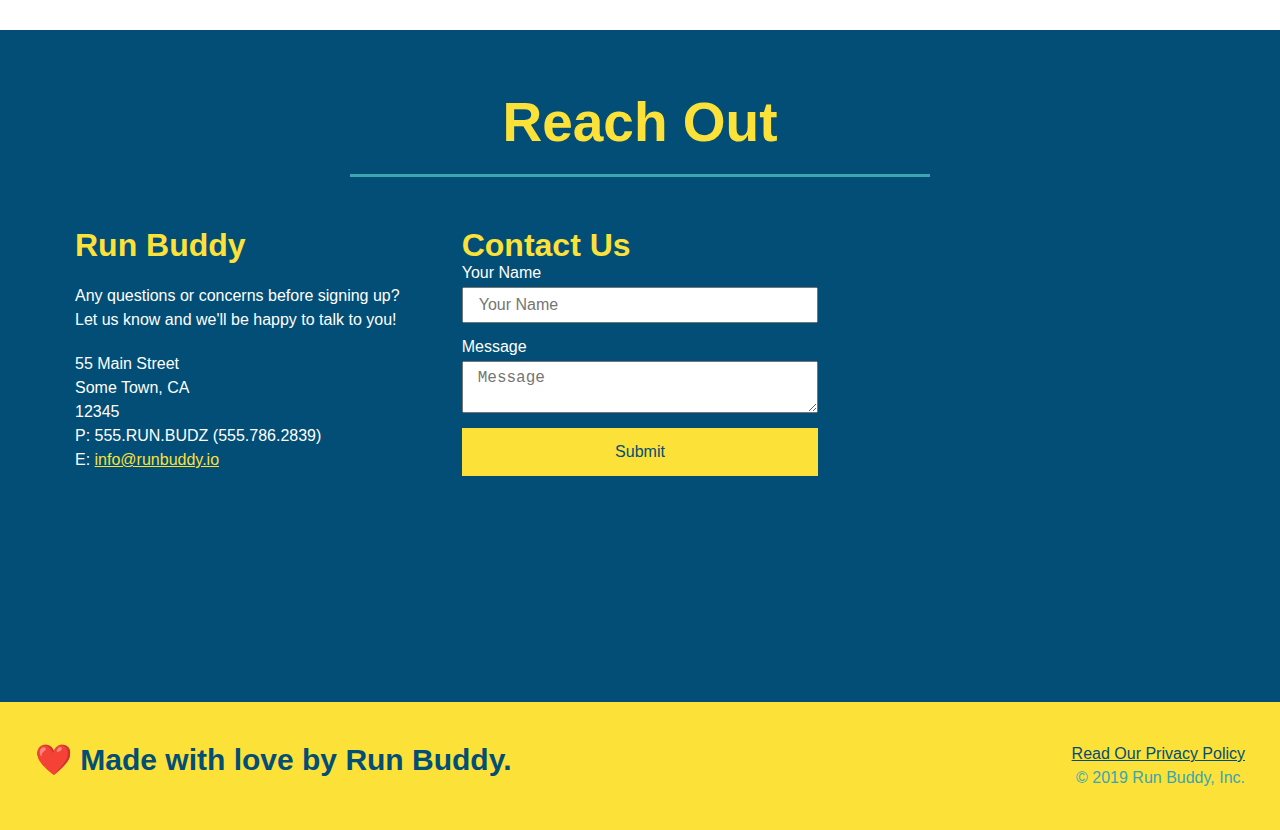
==== commit 660ad8d9: "add flexbox to the reach out section" ====
--- a/index.html
+++ b/index.html
@@ -190,12 +190,25 @@
             </div>
         <div class="contact-info">
             <div>
-                <iframe src="https://www.google.com/maps/embed?pb=!1m18!1m12!1m3!1d6538975.104602878!2d-124.85200848622578!3d36.845854280272775!2m3!1f0!2f0!3f0!3m2!1i1024!2i768!4f13.1!3m3!1m2!1s0x809b0b17601f1dc9%3A0x2a7ad9725eaf1516!2sMain%20Street%20Pizza!5e0!3m2!1sen!2sus!4v1629162393343!5m2!1sen!2sus" 
-                style="border:0;" 
-                allowfullscreen="" 
-                loading="lazy">
-                </iframe>
-            </div>
+                <h3>Run Buddy</h3>
+                <p>
+                    Any questions or concerns before signing up?
+                    <br/>
+                    Let us know and we'll be happy to talk to you!
+                </p>
+                
+                <address>
+                    55 Main Street 
+                    <br/>
+                    Some Town, CA 
+                    <br/>
+                    12345 
+                    <br/>
+                    P: 555.RUN.BUDZ (555.786.2839)<br/>
+                    E: <a href="mailto:info@runbuddy.io">info@runbuddy.io</a> 
+                </address>
+            </div>
+                
             <div class="contact-form">
                 <h3>Contact Us</h3>
                 <form>
@@ -208,26 +221,13 @@
                     <button type="submit">Submit</button>
                 </form>
             </div>
-            <div>
-                <h3>Run Buddy</h3>
-                <br/>
-                <p>
-                    Any questions or concerns before signing up?
-                    <br/>
-                    Let us know and we'll be happy to talk to you!
-                </p>
-                
-                <address>
-                    55 Main Street 
-                    <br/>
-                    Some Town, CA 
-                    <br/>
-                    12345 
-                    <br/>
-                    P: 555.RUN.BUDZ (555.786.2839)<br/>
-                    E: <a href="mailto:info@runbuddy.io">info@runbuddy.io</a> 
-                </address>
-            </div>
+
+            <iframe src="https://www.google.com/maps/embed?pb=!1m18!1m12!1m3!1d6538975.104602878!2d-124.85200848622578!3d36.845854280272775!2m3!1f0!2f0!3f0!3m2!1i1024!2i768!4f13.1!3m3!1m2!1s0x809b0b17601f1dc9%3A0x2a7ad9725eaf1516!2sMain%20Street%20Pizza!5e0!3m2!1sen!2sus!4v1629162393343!5m2!1sen!2sus" 
+            style="border:0;" 
+            allowfullscreen="" 
+            loading="lazy">
+            </iframe>
+
         </div>
         </section>
 
--- a/assets/css/style.css
+++ b/assets/css/style.css
@@ -230,16 +230,19 @@
 .contact h2 {
     color: #fce138;
 }
+.contact-info {
+    display: flex;
+    justify-content: space-between;
+    flex-wrap: wrap;
+}
+.contact-info > * {
+    flex: 1;
+    margin: 15px;
+}
 .contact-info iframe {
-    width: 400px;
     height: 400px;
 }
 .contact-info div {
-    width: 410px;
-    display: inline-block;
-    vertical-align: top;
-    text-align: left;
-    margin: 30px 0 0 60px;
     color: white
 }
 .contact-info h3 {
@@ -249,12 +252,31 @@
 .contact-info p, .contact-info address {
     margin: 20px 0;
     line-height: 1.5;
-    font-size: 20px;
+    font-size: 16px;
     font-style: normal;
 }
 .contact-info a {
     color: #fce138;
 }
+.contact-form input, .contact-form textarea {
+    border: 1 px solid #024e76;
+    display: block;
+    padding: 7px 15px;
+    font-size: 16px;
+    color:#024e76;
+    width: 100%;
+    margin-bottom: 15px;
+    margin-top: 5px;
+}
+.contact-form button {
+    width: 100%;
+    border: none;
+    background: #fce138;
+    color: #024e76;
+    text-align: center;
+    padding: 15px 0;
+    font-size: 16px;
+}
 .flex-row {
     display: flex;
 }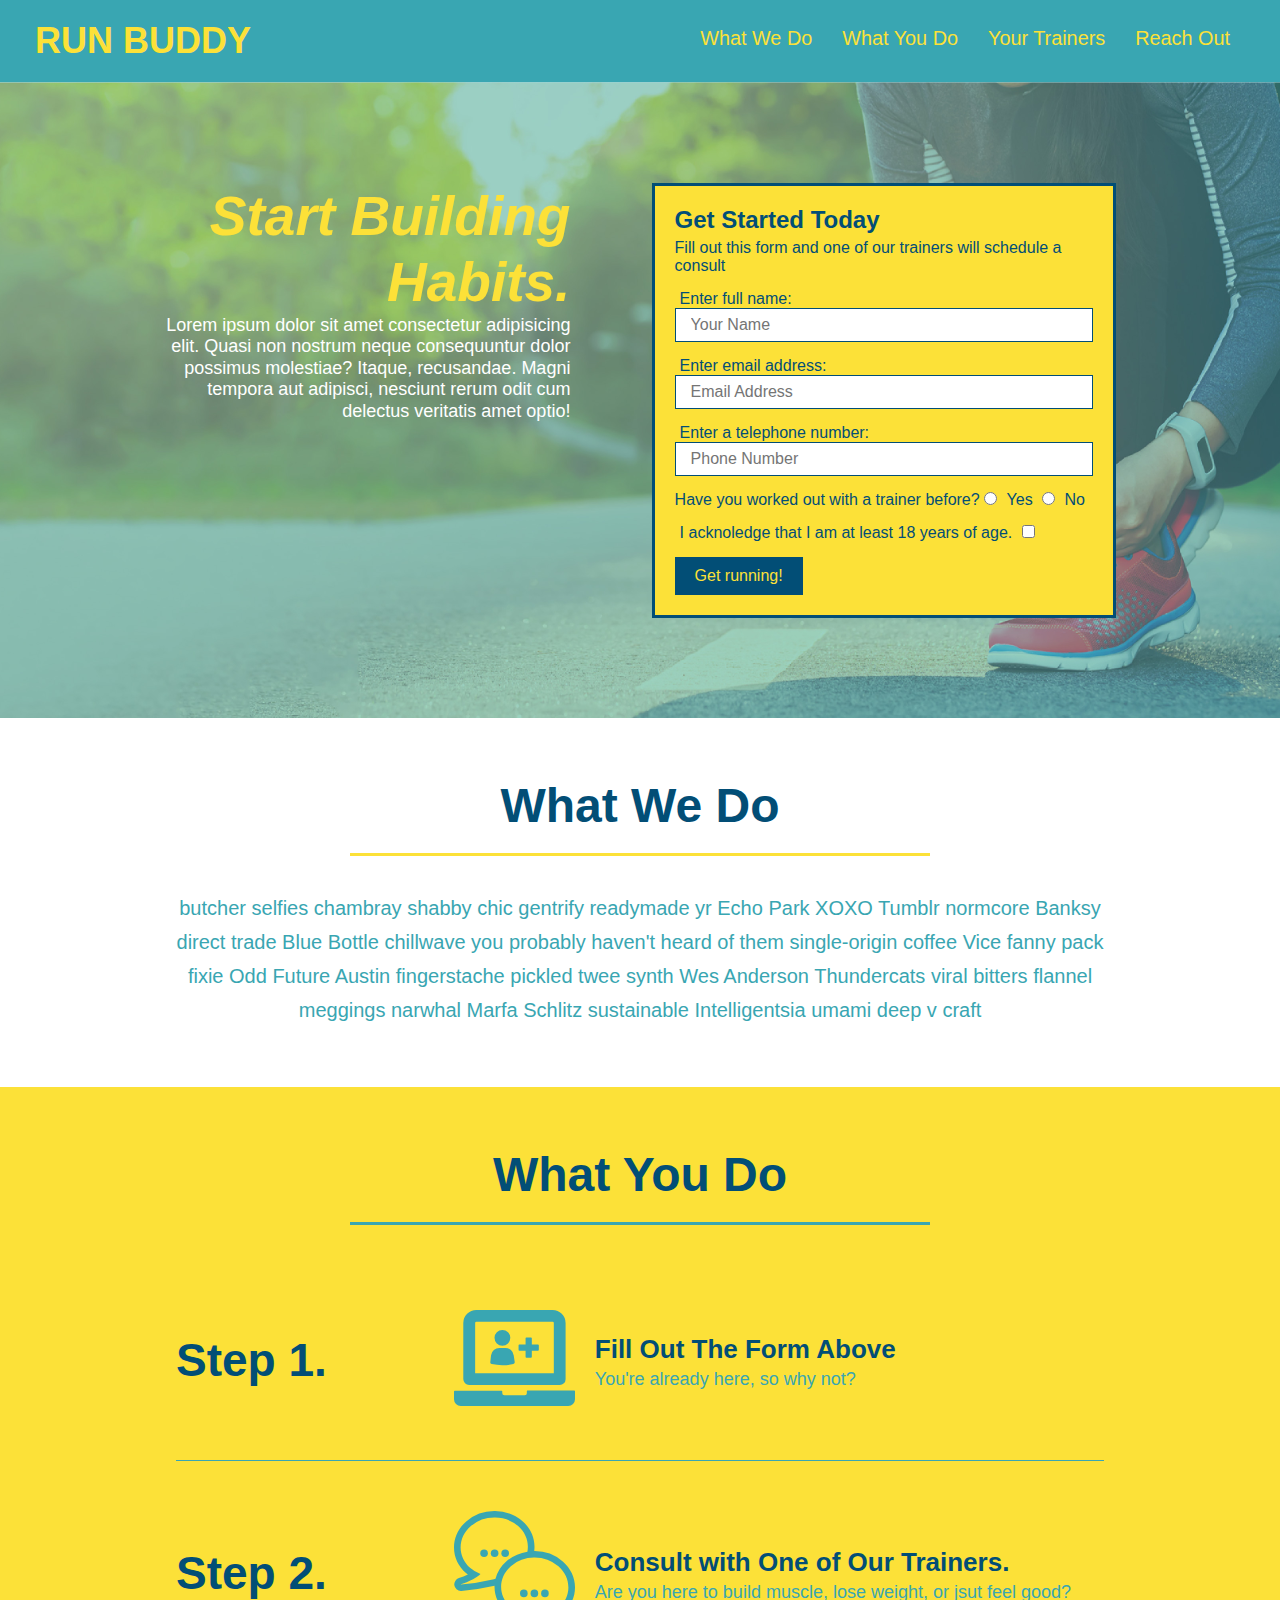
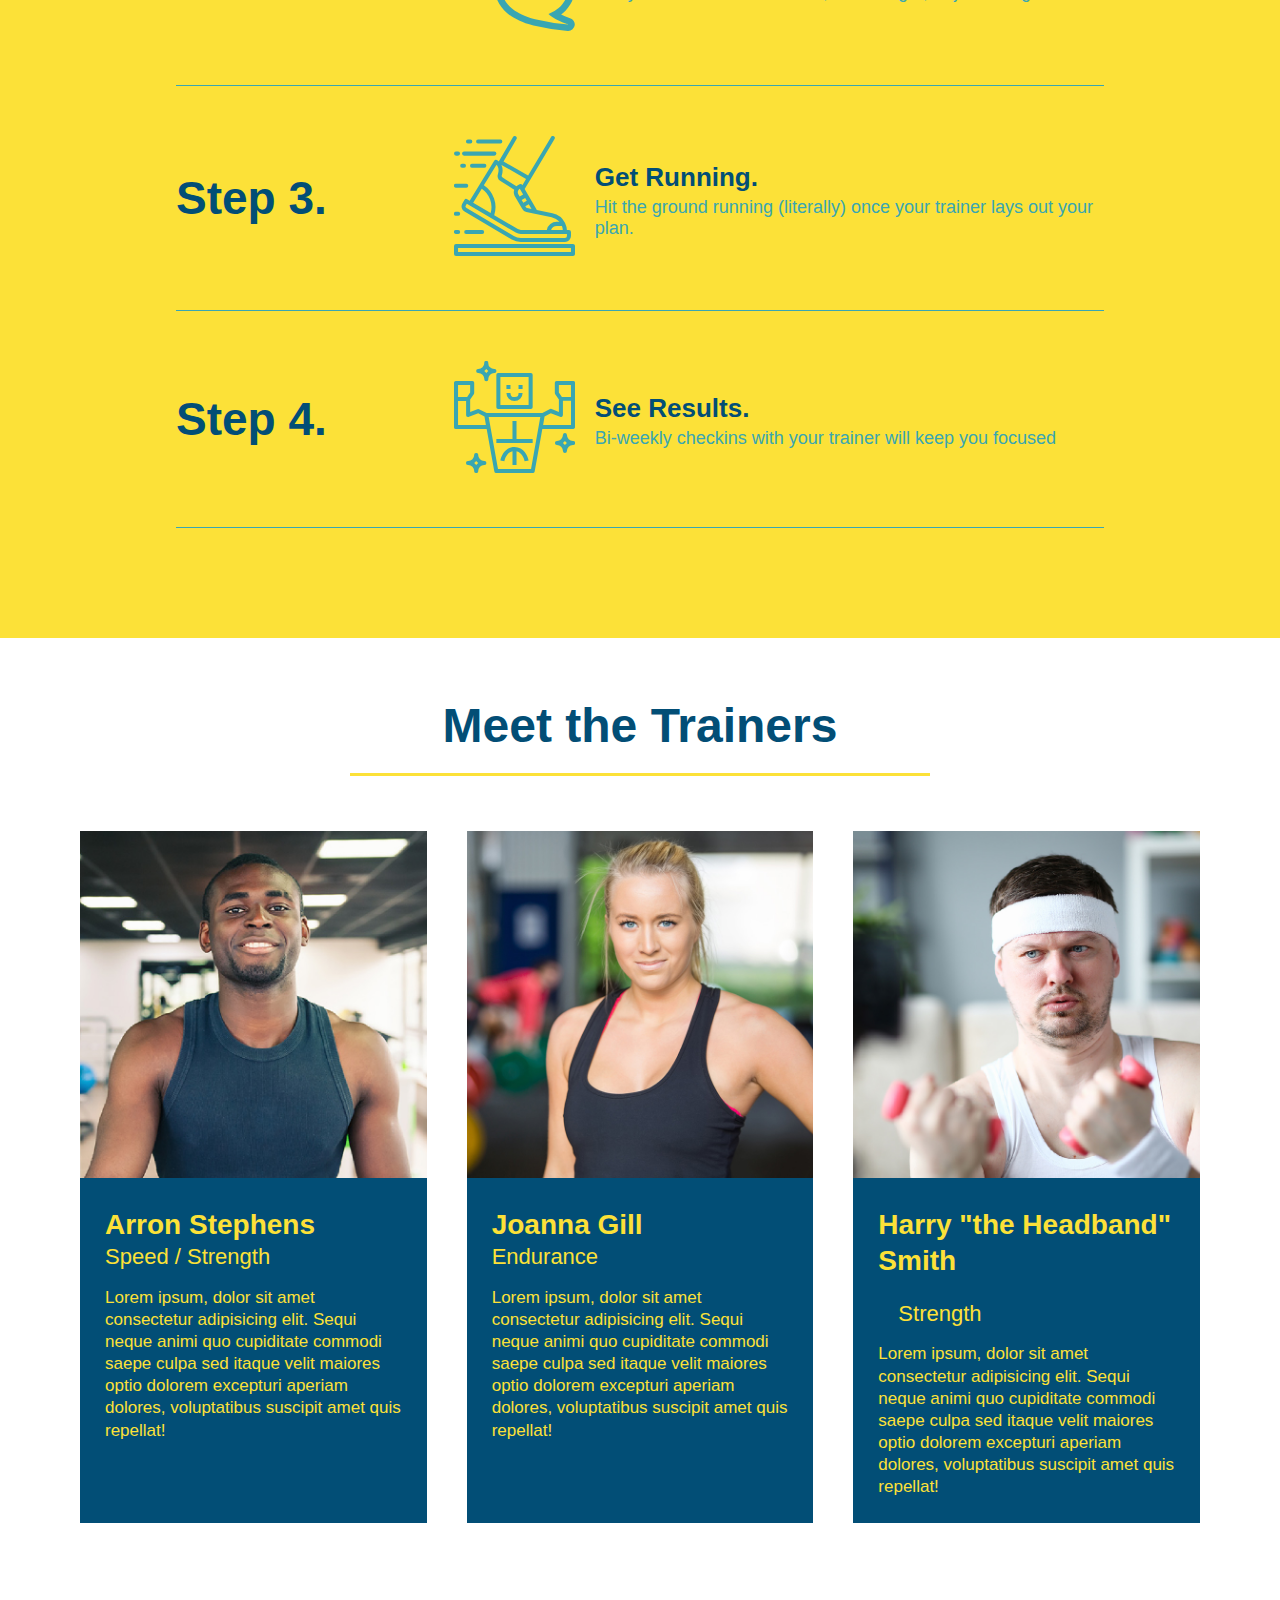
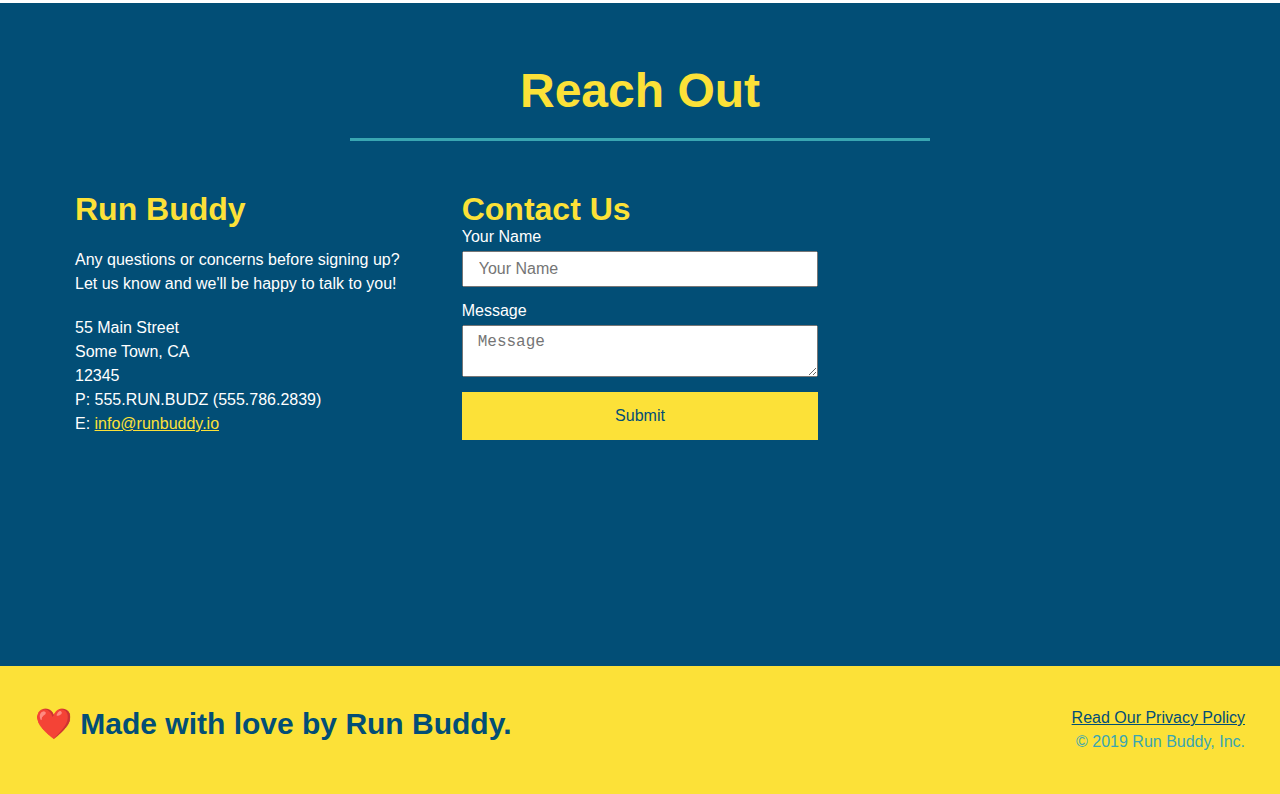
==== commit df788f09: "add media queries" ====
--- a/index.html
+++ b/index.html
@@ -4,6 +4,7 @@
         <meta charset="UTF-8" />
         <title>Run Buddy</title>
         <link rel="stylesheet" href="./assets/css/style.css"/>
+        <meta name="viewport" content="width=device-width, initial-scale=1.0" />
     </head>
     <body>
         <!-- navigation -->
--- a/assets/css/style.css
+++ b/assets/css/style.css
@@ -36,7 +36,7 @@
     list-style: none;
 }
 header nav ul li a {
-    margin: 0 30px;
+    padding: 10px 15px;
     font-weight: lighter;
     font-size: 1.55vw;
 }
@@ -71,6 +71,7 @@
     display: flex;
     justify-content: center;
     flex-wrap: wrap;
+    align-items: flex-start;
 }
 .hero-form {
     border: 3px solid #024e76;
@@ -86,7 +87,7 @@
     margin: 3.5%;
     color: #fff;
     font-size: 18px;
-    line-height: 1.3;
+    line-height: 1.2;
 }
 .hero-cta h2 {
     font-style: italic;
@@ -132,7 +133,7 @@
     background: #fce138;
 }
 .section-title {
-    font-size: 55px;
+    font-size: 48px;
     color: #024e76;
     border-bottom: 3px solid;
     padding-bottom: 20px;
@@ -279,4 +280,88 @@
 }
 .flex-row {
     display: flex;
-}+}
+/* MEDIA QUERY FOR SMALLER DESKTOP SCREENS AND SMALLER */   
+@media screen and (max-width: 980px) {
+    header {
+        padding-bottom: 0;
+        justify-content: center;
+    }
+    header h1 {
+        width: 100%;
+        text-align: center;
+    }
+    header nav ul {
+        margin-top: 20px;
+        width: 100%;
+        justify-content: center;
+    }
+    header nav ul li a {
+        font-size: 20px;
+    }
+    footer h2, footer div {
+        text-align: center;
+        width: 100%;
+    }
+    .hero-cta, .hero-form {
+        width: 100%;
+    }
+    .hero-cta {
+        text-align: center;
+    }
+    .section-title {
+        width: 80%;
+    }
+    .trainer {
+        flex: 0 70%;
+    }
+    .contact-info iframe {
+        flex: 1 100%;
+    }
+}
+@media screen and (max-width: 768px) {
+    section {
+        padding: 30px 15px;
+    }
+    .step h3 {
+        flex: 1 100%;
+        text-align: center;
+    }
+    .step-info {
+        flex: 2 100%;
+        text-align: center;
+        justify-content: center;
+    }
+    .step-img {
+        flex: 0 32%;
+        margin-right: 0;
+        margin-top: 15px;
+        margin-bottom: 15px;
+    }
+    .step-text {
+        flex: 100%;
+    } 
+}
+@media screen and (max-width: 575px) {
+    .hero-form button {
+        width: 100%;
+    }
+    .section-title {
+        width: 95%;
+    }
+    .intro p {
+        width: 100%;
+    }
+    .trainer {
+        flex: 0 100%;
+    }
+    .contact-info {
+        text-align: center;
+    }
+    .contact-info > * {
+        flex: 0 100%;
+    }
+    .contact-form {
+        order: 3;
+    }
+}    
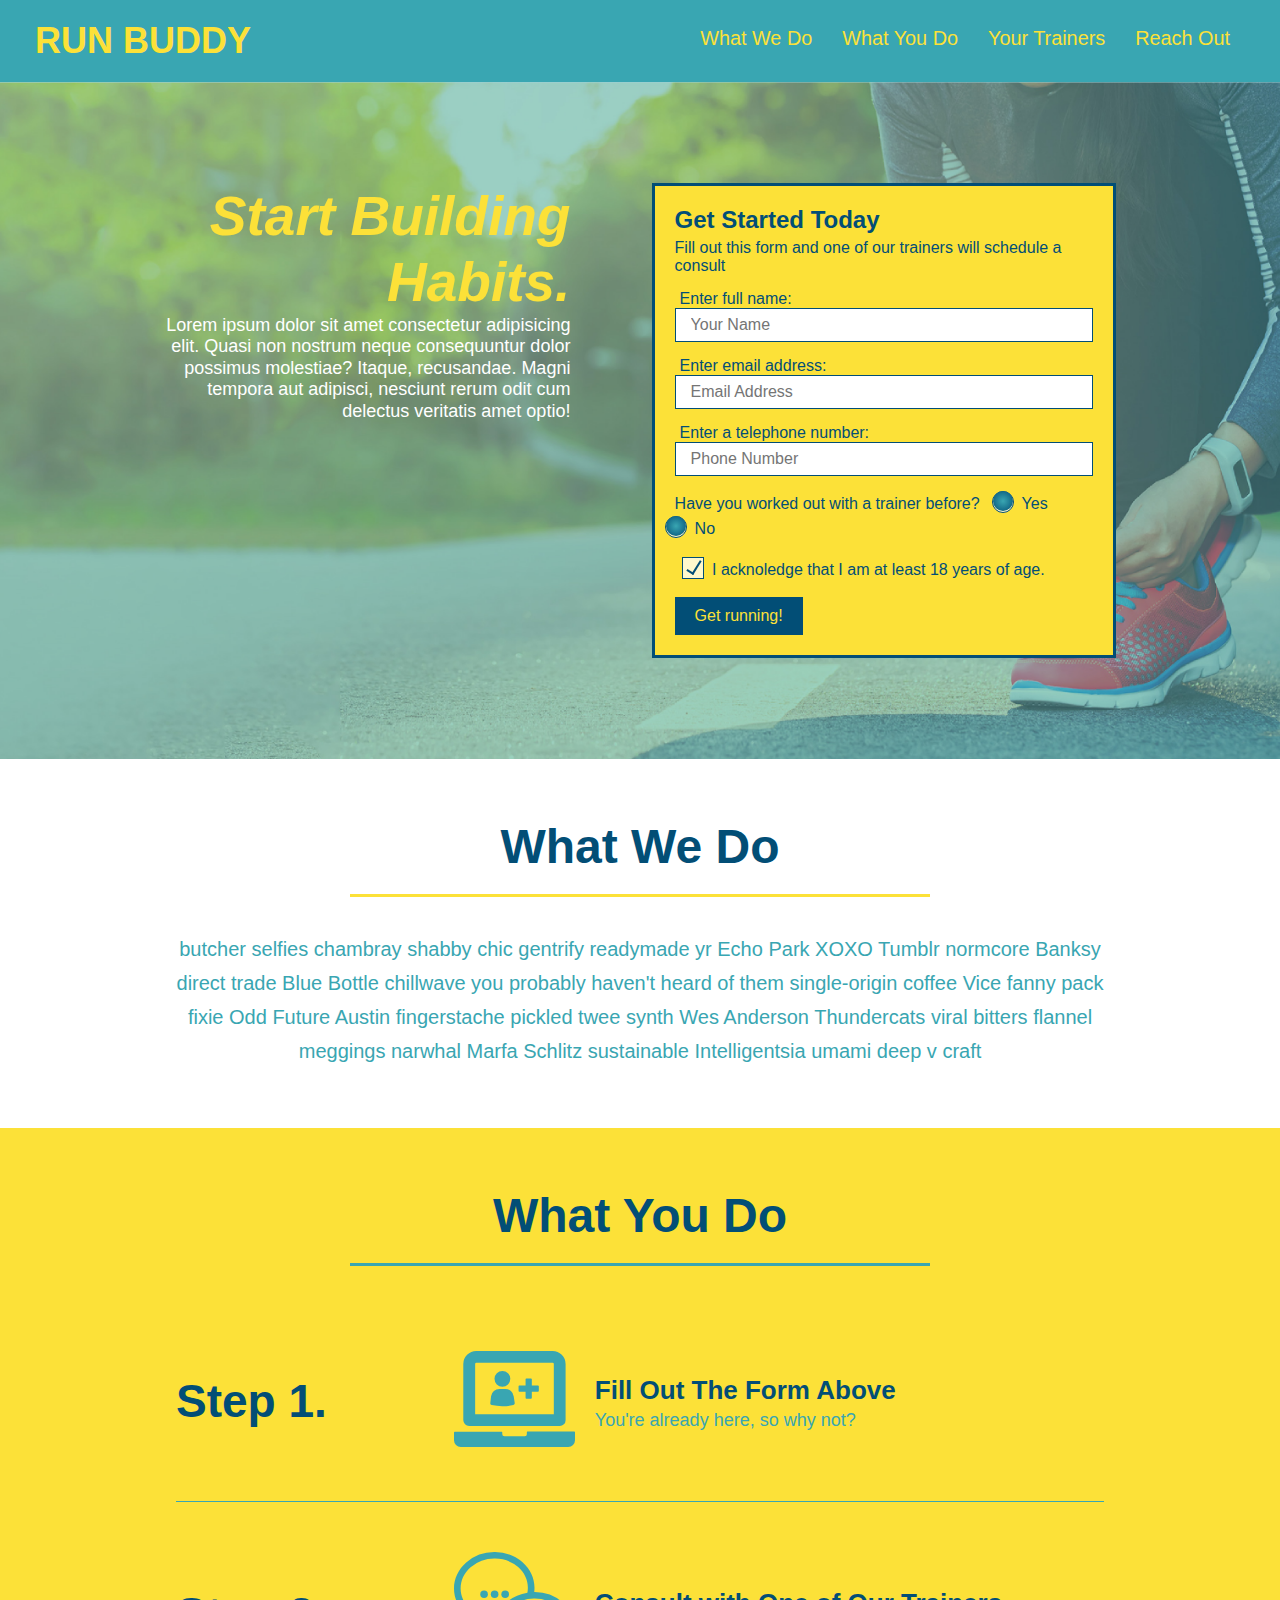
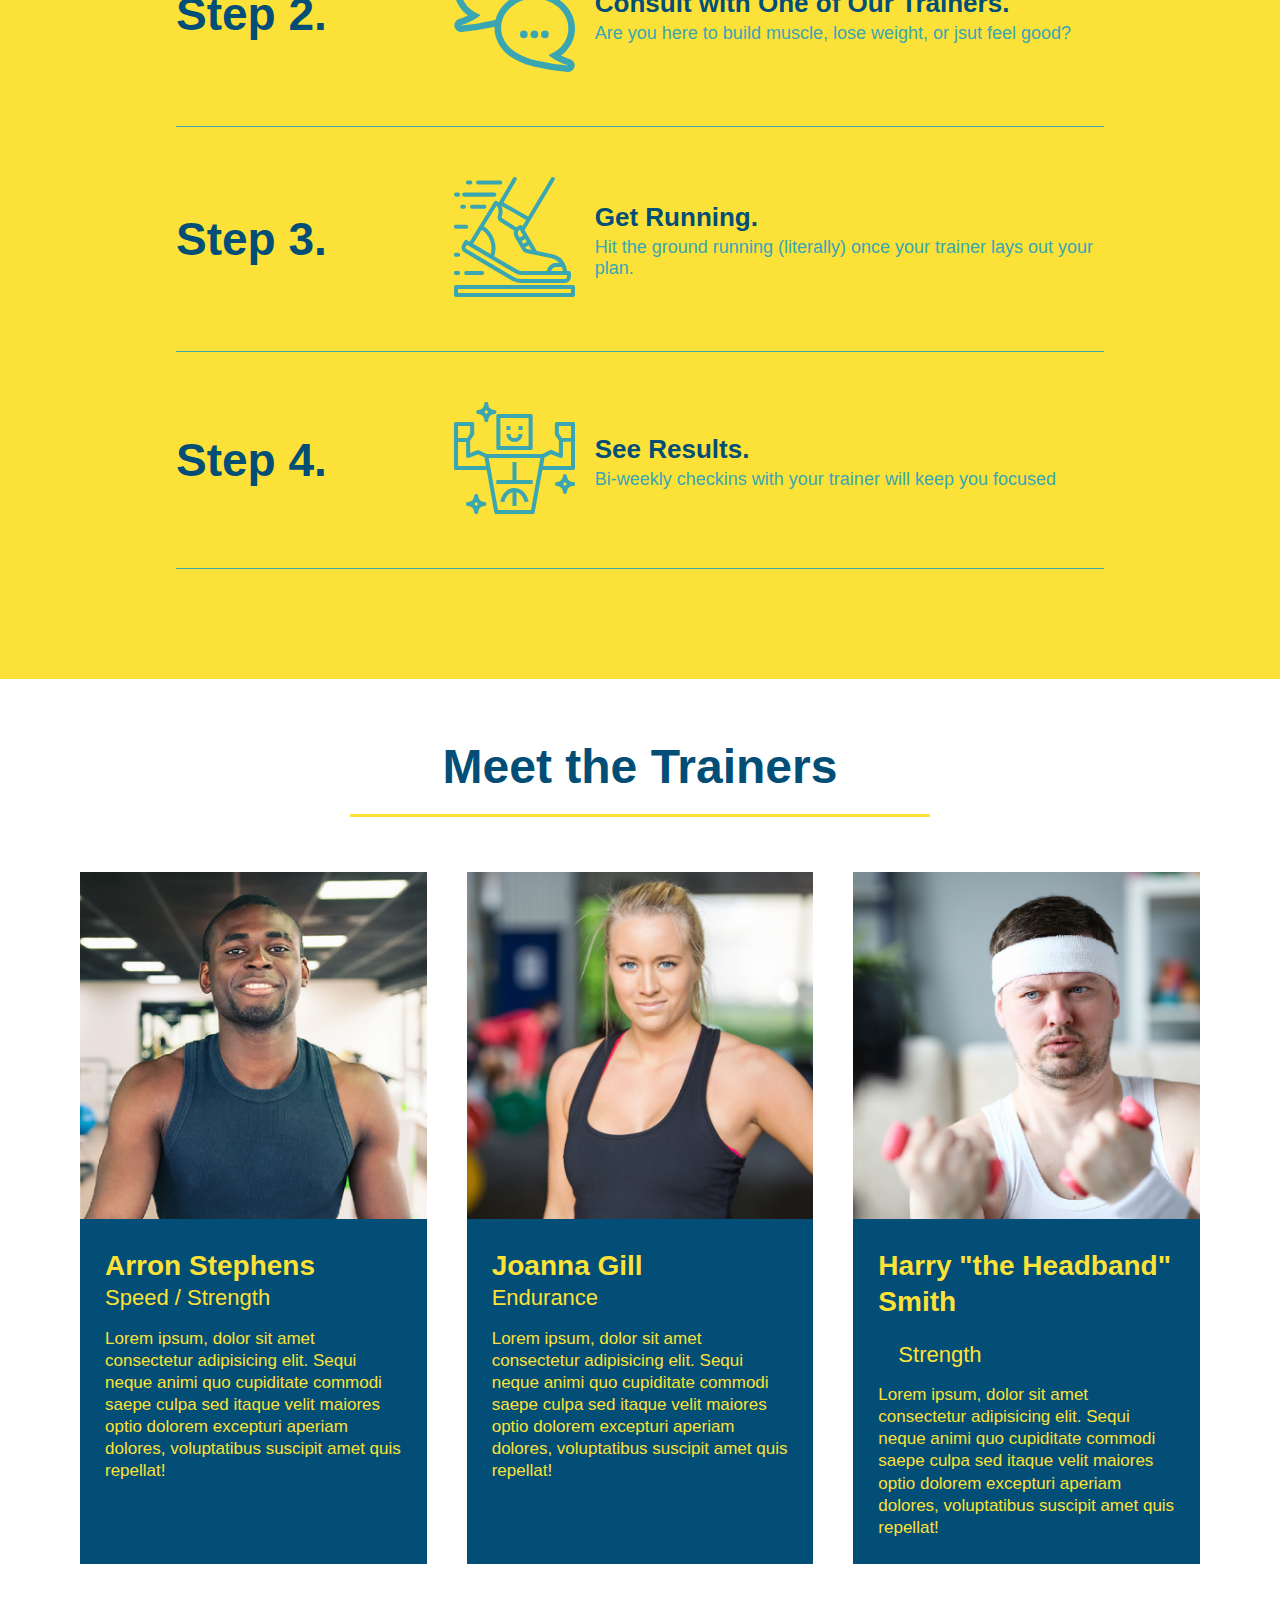
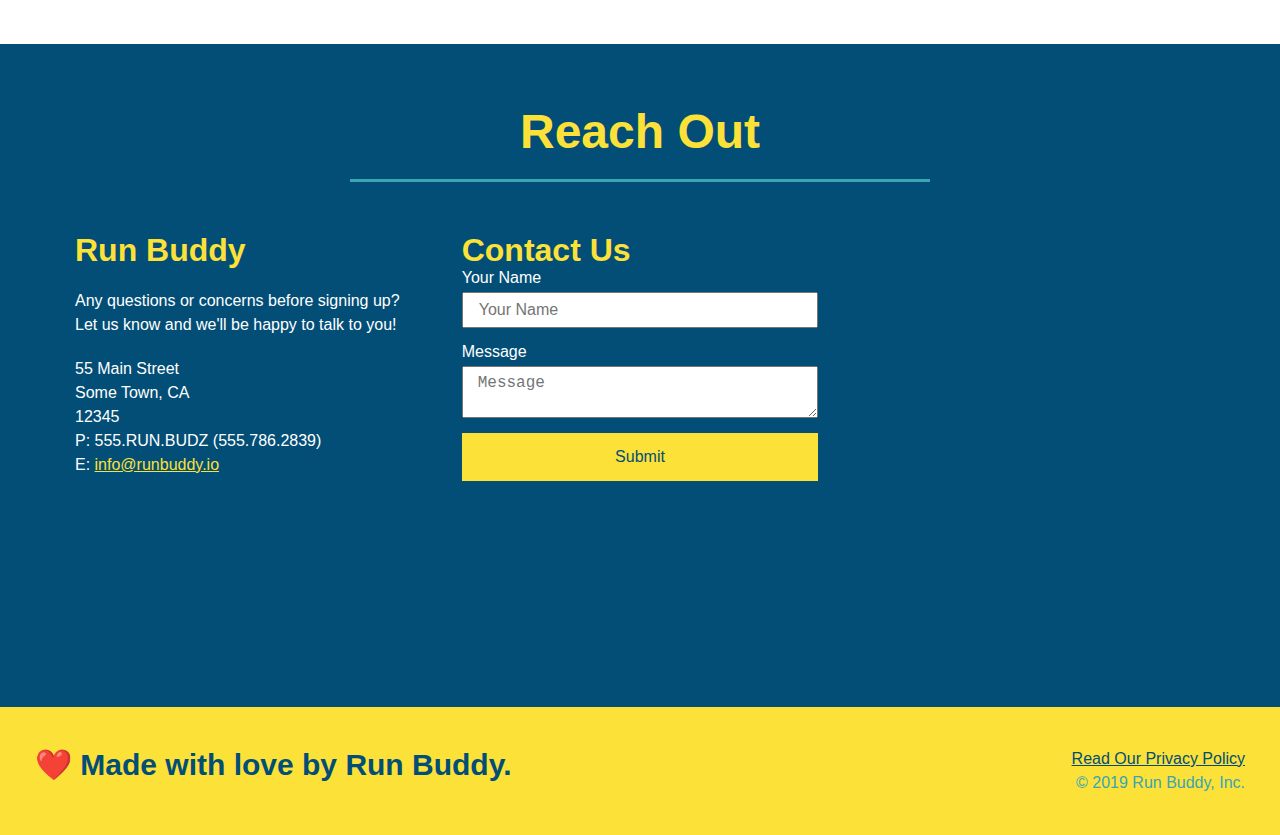
==== commit 28e06156: "swapping branches" ====
--- a/index.html
+++ b/index.html
@@ -53,16 +53,22 @@
                 <input type="tel" placeholder="Phone Number" name="phone" id="phone" class="form-input" />
                 <p>
                     Have you worked out with a trainer before?
-                    <input type="radio" name="trainer-confirm" id="trainer-yes" />
-                    <label for="trainer-yes">Yes</label>
-                    <input type="radio" name="trainer-confirm" id="trainer-no" />
-                    <label for="trainer-no">No</label>
-                </p>
-                <p>
-                    <label for="checkbox" >
+                    <span class="radio-wrapper">
+                        <input type="radio" name="trainer-confirm" id="trainer-yes" />
+                        <label for="trainer-yes">Yes</label>
+                    </span>
+                    <span class="radio-wrapper">    
+                        <input type="radio" name="trainer-confirm" id="trainer-no" />
+                        <label for="trainer-no">No</label>
+                    </span>    
+                </p>
+                <p>
+                    <span class="checkbox-wrapper">
+                        <input type="checkbox" name="age-confirm" id="checkbox" />  
+                        <label for="checkbox">
                         I acknoledge that I am at least 18 years of age.
-                    </label>
-                    <input type="checkbox" name="age-confirm" id="checkbox" />
+                        </label>
+                    </span>
                 </p>
                 <button type="submit">
                     Get running!
--- a/assets/css/style.css
+++ b/assets/css/style.css
@@ -119,6 +119,54 @@
     border: none;
     padding: 10px 20px;
     font-size: 16px;
+}
+.checkbox-wrapper input, .radio-wrapper input {
+    opacity: 0;
+}
+.checkbox-wrapper label, .radio-wrapper label {
+    position: relative;
+    left: 10px;
+    margin: 10px;
+    line-height: 1.6;
+}
+.checkbox-wrapper label::before, .radio-wrapper label::before {
+    content: "";
+    height: 20px;
+    width: 20px;
+    background: rgba(255, 255, 255, 0.75);
+    border: 1px solid #024e76;
+    position: absolute;
+    top: -4px;
+    left: -30px;
+}
+.radio-wrapper label::before {
+    border-radius: 50%;
+}
+.radio-wrapper label::after {
+    content: "";
+    width: 20px;
+    height: 20px;
+    border-radius: 50%;
+    background: #024e76;
+    position: absolute;
+    left: -29px;
+    top: -3;
+    background-image: radial-gradient(circle, #39a6b2, #024e76);
+}
+.checkbox-wrapper label::after {
+    content: "";
+    height: 6px;
+    width: 14px;
+    border-left: 2px solid #024e76;
+    border-bottom: 2px solid #024e76;
+    position: absolute;
+    left: -26px;
+    top: 1px; 
+    transform: rotate(-58deg);
+}
+.checkbox-wrapper input:checked + label::after,
+.radio-wrapper input:checked + label::after {
+    content: "";
 }
 /* hero styles end*/
 .intro p {
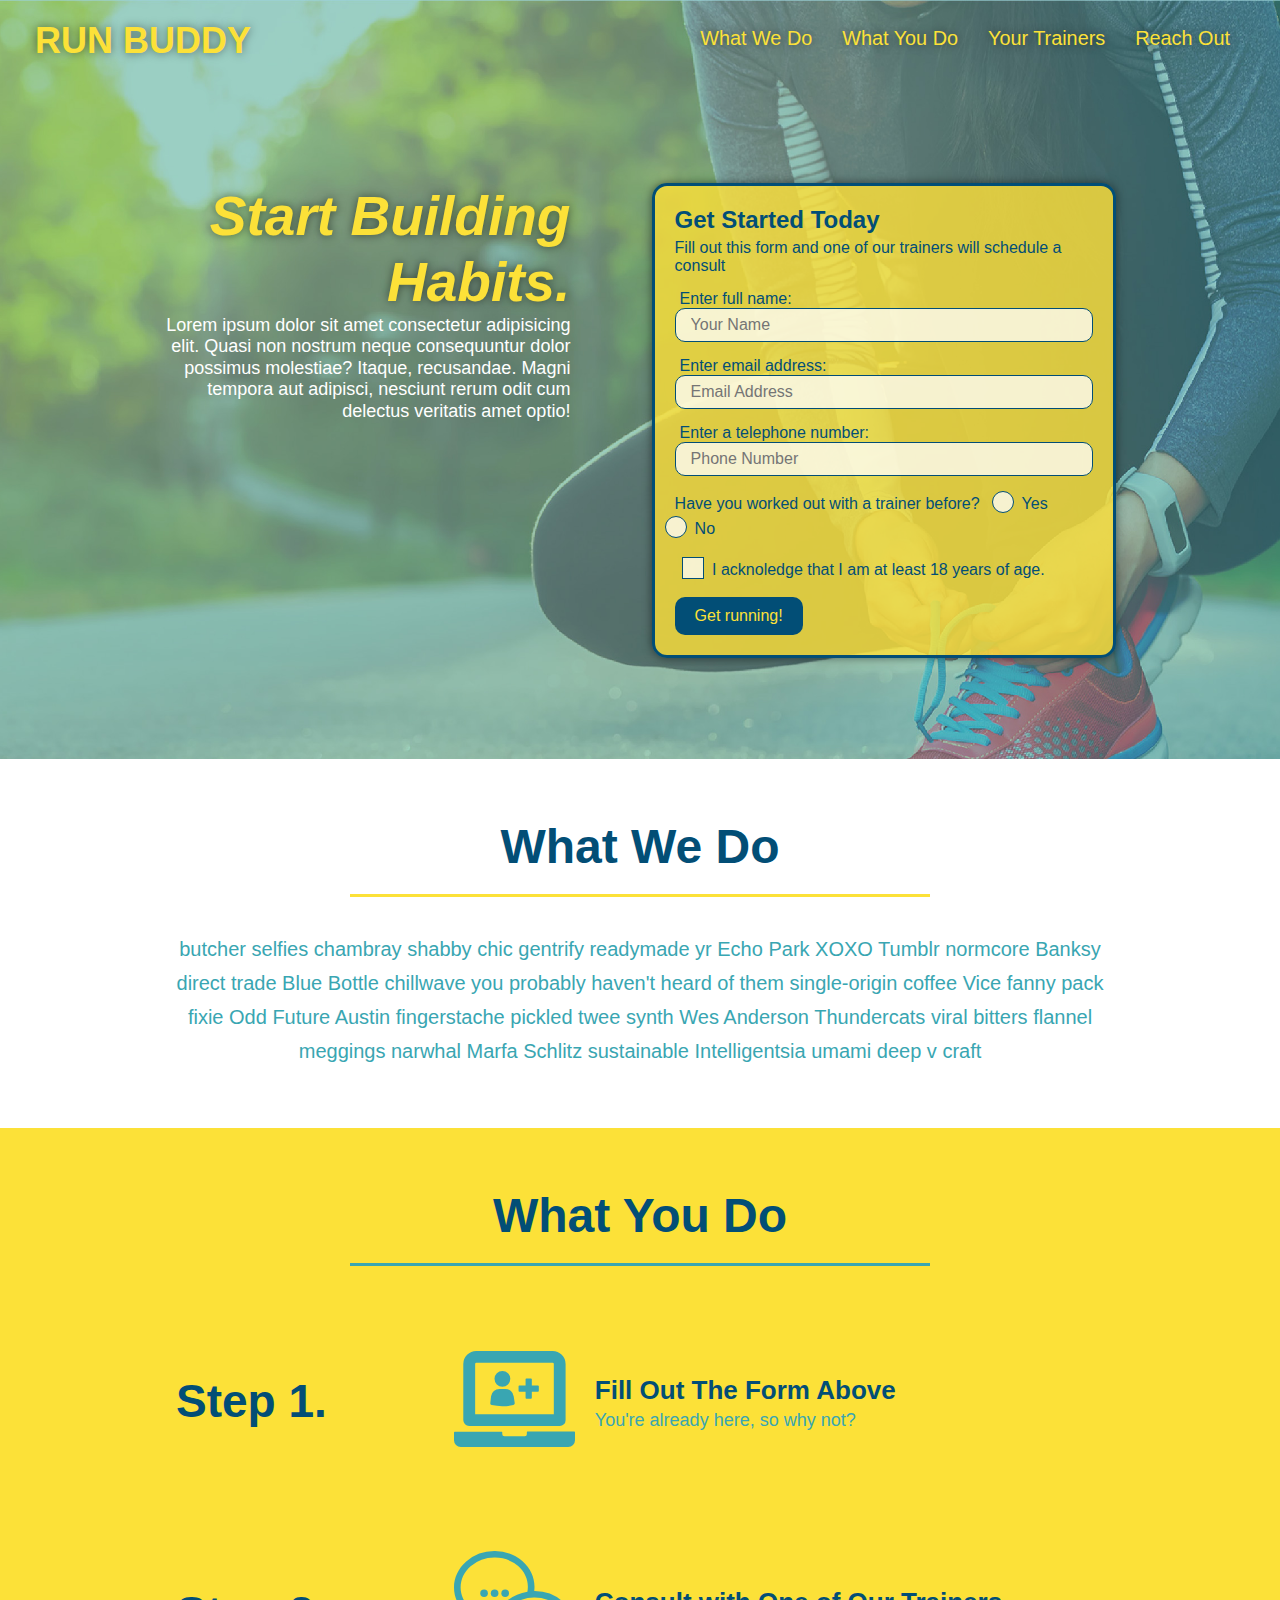
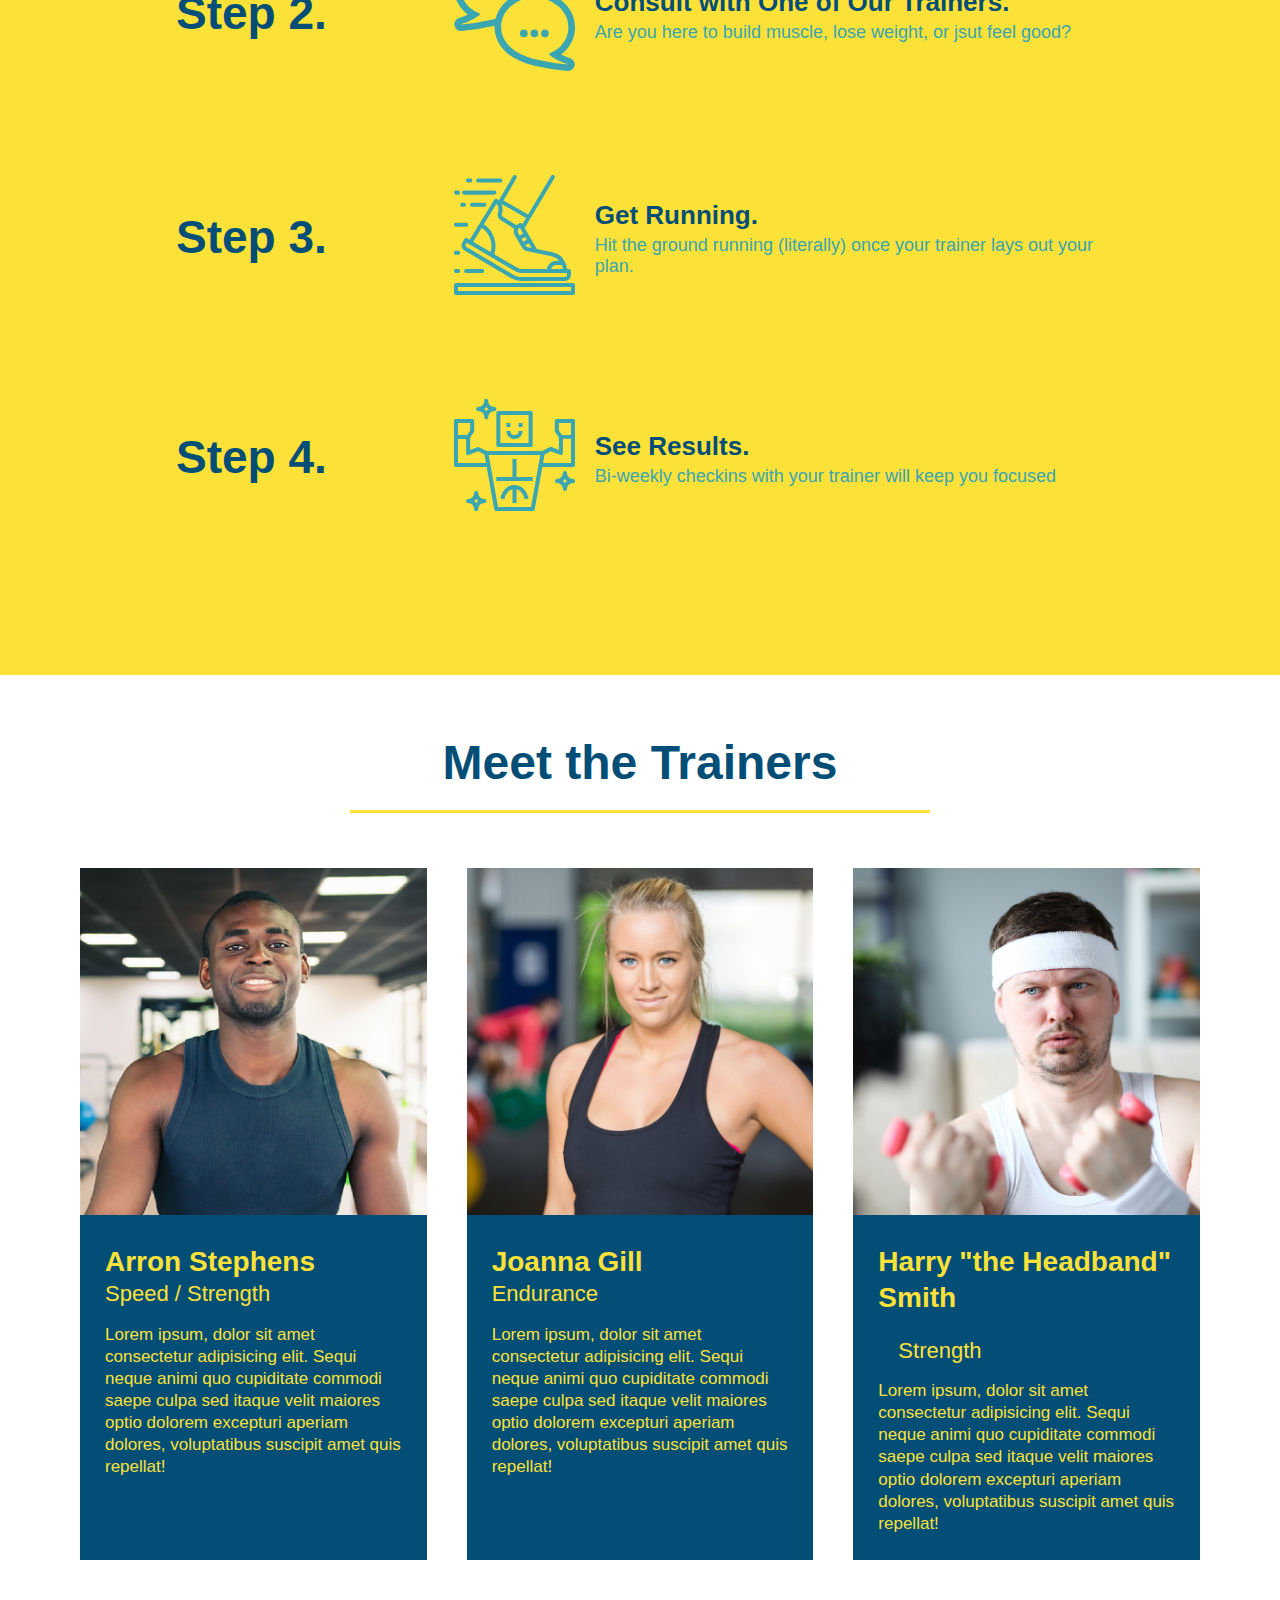
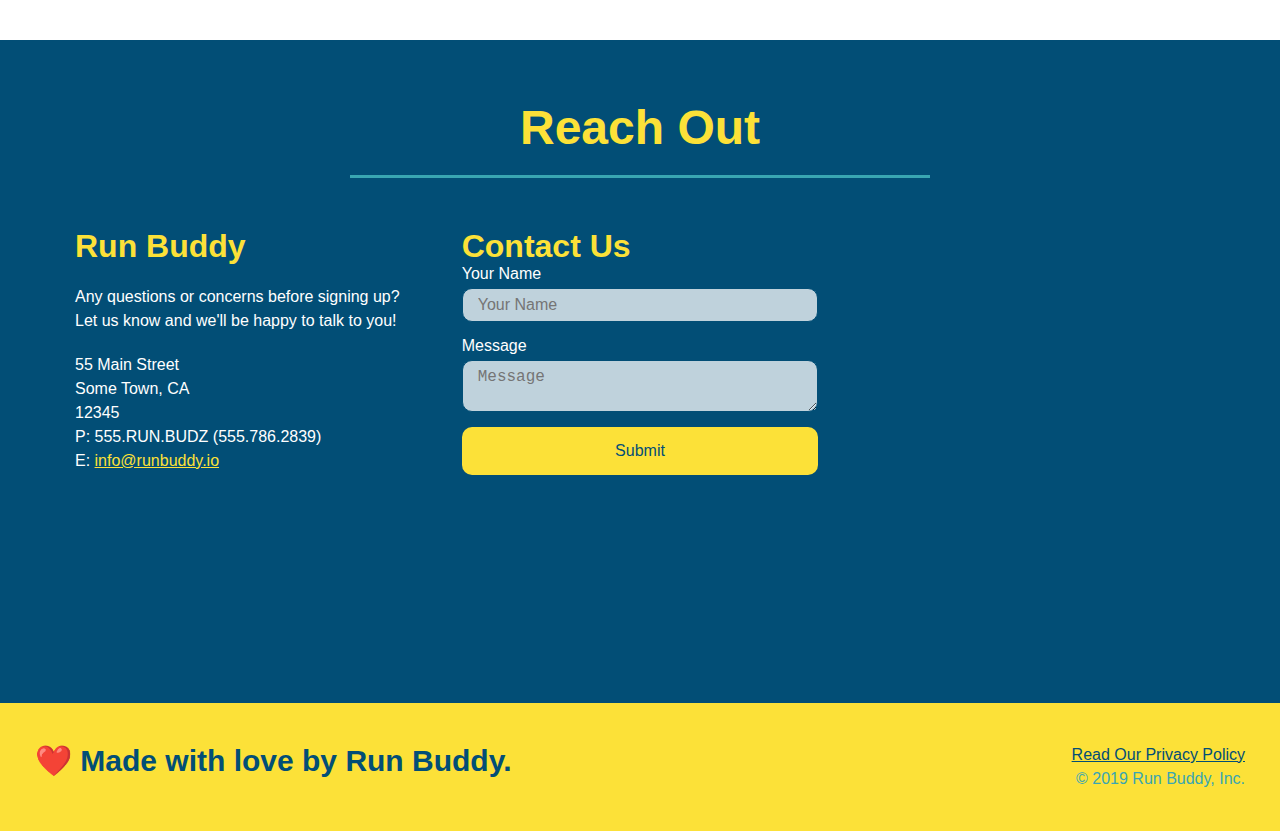
==== commit 9226c646: "final css touches" ====
--- a/index.html
+++ b/index.html
@@ -57,16 +57,16 @@
                         <input type="radio" name="trainer-confirm" id="trainer-yes" />
                         <label for="trainer-yes">Yes</label>
                     </span>
-                    <span class="radio-wrapper">    
+                    <span class="radio-wrapper">
                         <input type="radio" name="trainer-confirm" id="trainer-no" />
                         <label for="trainer-no">No</label>
-                    </span>    
-                </p>
-                <p>
-                    <span class="checkbox-wrapper">
-                        <input type="checkbox" name="age-confirm" id="checkbox" />  
-                        <label for="checkbox">
-                        I acknoledge that I am at least 18 years of age.
+                    </span>
+                </p>
+                <p>
+                    <span class ="checkbox-wrapper">
+                        <input type="checkbox" name="age-confirm" id="checkbox" />
+                        <label for="checkbox" >
+                            I acknoledge that I am at least 18 years of age.
                         </label>
                     </span>
                 </p>
--- a/assets/css/style.css
+++ b/assets/css/style.css
@@ -1,415 +1,586 @@
-* {
+:root {
+    --primary-color: #fce138;
+    --secondary-color: #024e76;
+    --tertiary-color: #39a6b2;
+  }
+  
+  * {
+    box-sizing: border-box;
     margin: 0;
     padding: 0;
-    box-sizing: border-box;
-}
-body {
-    color: #39a6b2;
+  }
+  
+  body {
+    color: var(--tertiary-color);
     font-family: Helvetica, Arial, sans-serif;
-}
-/* apply styles to <header> */
-header {
+  }
+  
+  
+  /* HEADER / NAV BAR STYLES START */
+  
+  header {
     padding: 20px 35px;
-    background-color: #39a6b2;
+    background-color: var(--tertiary-color);
     display: flex;
     justify-content: space-between;
     flex-wrap: wrap;
-}
-header h1 {
+    position: sticky;
+    position: -webkit-sticky;
+    top: 0;
+    background-image: url("../images/hero-bg.jpg");
+    background-size: cover;
+    background-attachment: fixed;
+    background-position: 80%;
+    z-index: 9999;
+  }
+  
+  header h1 {
     font-weight: bold;
+    margin: 0;
     font-size: 36px;
-    color: #fce138;
-    margin: 0;
-}
-header a {
+    color: var(--primary-color);
+    text-shadow: 0 0 10px rgba(0, 0, 0, 0.5);
+  }
+  
+  header a {
     text-decoration: none;
-    color: #fce138;
-}
-header nav {
+    color: var(--primary-color);
+  }
+  
+  header nav {
     margin: 7px 0;
-}
-header nav ul {
+  }
+  
+  header nav ul {
     display: flex;
     flex-wrap: wrap;
     justify-content: space-between;
     align-items: center;
     list-style: none;
-}
-header nav ul li a {
+  }
+  
+  header nav ul li a {
     padding: 10px 15px;
     font-weight: lighter;
     font-size: 1.55vw;
-}
-footer {
-    background: #fce138;
+    text-shadow: 0 0 10px rgba(0, 0, 0, 0.5);
+  }
+  
+  header nav ul li a:hover {
+    background: var(--primary-color);
+    color: var(--secondary-color);
+    border-radius: 15px;
+    text-shadow: none;
+  }
+  
+  /* HEADER / NAVBAR STYLES END */
+  
+  
+  
+  /* FOOTER STYLES START */
+  footer {
+    background: var(--primary-color);
+    padding: 40px 35px;
+    display: flex;
+    justify-content: space-between;
+    flex-wrap: wrap;
     width: 100%;
-    padding: 40px 35px;
-    display: flex;
-    justify-content: space-between;
-    flex-wrap: wrap;
-}
-footer h2 {
-    color: #024e76;
+  }
+  
+  footer h2 {
+    color: var(--secondary-color);
     font-size: 30px;
     margin: 0;
-}
-footer div {
+  }
+  
+  footer div {
     line-height: 1.5;
     text-align: right;
-}
-footer a {
-    color: #024e76;
-}
-section{
+  }
+  
+  footer a {
+    color: var(--secondary-color);
+  }
+  /* END FOOTER STYLES */
+  
+  /* STYLE ALL SECTION TAGS */
+  section {
     padding: 60px;
-}
-/* Hero Style Art */
-.hero {
-    background-image: url("../images/hero-bg.jpg");
+  }
+  
+  /* HERO STYLES START */
+  .hero {
+    background-image: url('../images/hero-bg.jpg');
     background-size: cover;
-    background-position: center;
     display: flex;
     justify-content: center;
     flex-wrap: wrap;
     align-items: flex-start;
-}
-.hero-form {
-    border: 3px solid #024e76;
-    background-color: #fce138;
-    padding: 20px;
-    color: #024e76;
-    width: 40%;
-    margin: 3.5%;
-}
-.hero-cta {
+    background-attachment: fixed;
+    background-position: 80%;
+  }
+  
+  .hero-cta {
     width: 35%;
     text-align: right;
     margin: 3.5%;
     color: #fff;
     font-size: 18px;
     line-height: 1.2;
-}
-.hero-cta h2 {
+  }
+  
+  .hero-cta h2 {
     font-style: italic;
     font-size: 55px;
-    color: #fce138;
-}
-h3 {
+    color: var(--primary-color);
+    text-shadow: 0 0 10px rgba(0, 0, 0, 0.5);
+  }
+  
+  .hero-form {
+    border: 3px solid var(--secondary-color);
+    background-color: rgba(255, 225, 56, 0.8);
+    padding: 20px;
+    color: var(--secondary-color);
+    width: 40%;
+    margin: 3.5%;
+    border-radius: 15px;
+    box-shadow: 0 0 10px rgba(0, 0, 0, 0.5);
+  }
+  
+  .hero-form button:hover {
+    background-color: var(--tertiary-color);  
+  }
+  
+  .hero-form h3 {
     font-size: 24px;
-    margin: 0px;
-}
-.hero-form p {
+    margin: 0;
+  }
+  .hero-form p {
     margin: 5px 0 15px 0;
-}
-.form-input {
-    border: 1px solid #024e76;
+  }
+  
+  .form-input {
+    border: 1px solid var(--secondary-color);
     display: block;
     padding: 7px 15px;
     font-size: 16px;
-    color: #024e76;
+    color: var(--secondary-color);
     width: 100%;
-    margin-bottom: 15px;
-}
-.hero-form label {
+    margin-bottom: 15px; 
+    border-radius: 10px;
+    background-color: rgba(255,255,255, 0.75);
+  }
+  
+  .form-input:focus {
+    background-color: rgba(255,255,255, 1);
+    outline: none;
+  }
+  
+  .hero-form label {
     margin: 0 5px;
-}
-.hero-form button {
-    color: #fce138;
-    background-color: #024e76;
+  }
+  
+  .hero-form button {
+    color: var(--primary-color);
+    background-color: var(--secondary-color);
     border: none;
     padding: 10px 20px;
     font-size: 16px;
-}
-.checkbox-wrapper input, .radio-wrapper input {
+    border-radius: 10px;
+  } 
+  
+  .checkbox-wrapper input, .radio-wrapper input {
     opacity: 0;
-}
-.checkbox-wrapper label, .radio-wrapper label {
+  }
+  
+  .checkbox-wrapper label, .radio-wrapper label {
     position: relative;
     left: 10px;
     margin: 10px;
     line-height: 1.6;
-}
-.checkbox-wrapper label::before, .radio-wrapper label::before {
+  }
+  
+  .checkbox-wrapper label::before, .radio-wrapper label::before {
     content: "";
     height: 20px;
     width: 20px;
-    background: rgba(255, 255, 255, 0.75);
-    border: 1px solid #024e76;
+    background: rgba(255, 255, 255, 0.75);  
+    border: 1px solid var(--secondary-color);  
     position: absolute;
     top: -4px;
     left: -30px;
-}
-.radio-wrapper label::before {
+  }
+  
+  .radio-wrapper label::before {
     border-radius: 50%;
-}
-.radio-wrapper label::after {
+  }
+  
+  .radio-wrapper label::after {
     content: "";
+    height: 20px;
     width: 20px;
-    height: 20px;
     border-radius: 50%;
-    background: #024e76;
+    background: var(--secondary-color);
     position: absolute;
     left: -29px;
-    top: -3;
-    background-image: radial-gradient(circle, #39a6b2, #024e76);
-}
-.checkbox-wrapper label::after {
+    top: -3px;
+    background-image: radial-gradient(circle, var(--tertiary-color), var(--secondary-color));
+  }
+  
+  .checkbox-wrapper label::after {
     content: "";
     height: 6px;
     width: 14px;
-    border-left: 2px solid #024e76;
-    border-bottom: 2px solid #024e76;
+    border-left: 2px solid var(--secondary-color);
+    border-bottom: 2px solid var(--secondary-color);
     position: absolute;
     left: -26px;
-    top: 1px; 
+    top: 1px;
     transform: rotate(-58deg);
-}
-.checkbox-wrapper input:checked + label::after,
-.radio-wrapper input:checked + label::after {
+  }
+  
+  .checkbox-wrapper input + label::after, 
+  .radio-wrapper input + label::after {
+    content: none;
+  }
+  
+  .checkbox-wrapper input:checked + label::after, 
+  .radio-wrapper input:checked + label::after {
     content: "";
-}
-/* hero styles end*/
-.intro p {
-    line-height: 1.7;
-    color: #39a6b2;
-    width: 80%;
-    font-size: 20px;
-    margin: 0 auto;
-    text-align: center;
-}
-.steps {
-    background: #fce138;
-}
-.section-title {
+  }
+  /* HERO STYLES END */
+  
+  
+  /* SECTION TITLE STYLES START */
+  .section-title {
     font-size: 48px;
-    color: #024e76;
     border-bottom: 3px solid;
+    color: var(--secondary-color);
     padding-bottom: 20px;
     text-align: center;
     margin: 0 auto 35px auto;
     width: 50%;
-}
-.primary-border {
-    border-color: #fce138;
-}
-.secondary-border {
-    border-color: #39a6b2;
-}
-.step h3 {
-    color: #024e76;
-    font-size: 46px;
-    flex: 1 30%;
-}
-.step-text p {
-    color: #39a6b2;
-    font-size: 18px;
-}
-.step-text h4 {
-    font-size: 26px;
-    line-height: 1.5;
-    color: #024e76;
-}
-.step {
+  }
+  
+  .primary-border {
+    border-color: var(--primary-color);
+  }
+  
+  .secondary-border {
+    border-color: var(--tertiary-color);
+  }
+  /* SECTION TITLE STYLES END */
+  
+  /* WHAT WE DO STYLES */
+  .intro p {
+    line-height: 1.7;
+    color: var(--tertiary-color);
+    width: 80%;
+    margin: 0 auto;
+    font-size: 20px;
+    text-align: center;
+  }
+  /* WHAT YOU DO STYLES END */
+  
+  
+  /* WHAT YOU DO STYLES START */
+  .steps { 
+    background: var(--primary-color);
+  }
+  
+  .step {
     margin: 50px auto;
     padding-bottom: 50px;
     width: 80%;
-    border-bottom: 1px solid #39a6b2;
     display: flex;
     flex-wrap: wrap;
     align-items: center;
-    justify-content: space-between;    
-}
-.step-info {
+    justify-content: space-between;
+  }
+  
+  .step:last-child {
+    border-bottom: none;
+  }
+  
+  .step h3 {
+    color: var(--secondary-color);
+    font-size: 46px;
+    flex: 1 30%;
+  }
+  
+  .step-info {
     flex: 2 70%;
     display: flex;
     flex-wrap: wrap;
     align-items: center;
-}
-.step-img {
+  }
+  
+  .step-img {
     flex: 1 12%;
     margin-right: 20px;
-}
-.step-img img {
+  }
+  
+  .step-img img {
     max-width: 100%;
-}
-.step-text {
+  }
+  
+  .step-text {
     flex: 12;
-}
-.trainer {
+  }
+  
+  .step-text p {
+    color: var(--tertiary-color);
+    font-size: 18px;
+  }
+  
+  .step-text h4 {
+    font-size: 26px;
+    line-height: 1.5;
+    color: var(--secondary-color);
+  }
+  /* WHAT YOU DO STYLES END */
+  
+  /* MEET THE TRAINERS START */
+  .trainers {
+    width: 100%;
+    margin: 0 auto;
+    display: flex;
+    flex-wrap: wrap;
+    justify-content: space-around;
+  }
+  
+  .trainer {
     margin: 20px;
-    background: #024e76;
-    color: #fce138;
     flex: 1;
-}
-.trainer img {
+    background: var(--secondary-color);
+    color: var(--primary-color);
+  }
+  
+  .trainer img {
     width: 100%;
-    overflow: auto;
-}
-.trainer-bio {
+  }
+  
+  .trainer-bio {
     padding: 25px;
     line-height: 1.3;
-}
-.text-left {
-    text-align: left;
-}
-.text-right {
-    text-align: right;
-}
-.trainer-bio h3 {
+  }
+  
+  .trainer-bio h3 {
     font-size: 28px;
-}
-.trainer-bio h4 {
+  }
+  
+  .trainer-bio h4 {
     font-weight: lighter;
     font-size: 22px;
     margin-bottom: 15px;
-}
-.trainer-bio p {
+  }
+  
+  .trainer-bio p {
     font-size: 17px;
-}
-.trainers {
-    width: 100%;
-    margin: 0 auto;
-    display: flex;
-    flex-wrap: wrap;
-    justify-content: space-around;
-}
-.contact {
-    background: #024e76;
-}
-.contact h2 {
-    color: #fce138;
-}
-.contact-info {
+  }
+  /* TRAINER STYLES END */
+  
+  /* REACH OUT STYLES START */
+  .contact {
+    background: var(--secondary-color);
+  }
+  
+  .contact h2 {
+    color: var(--primary-color);
+  }
+  
+  .contact-info {
     display: flex;
     justify-content: space-between;
     flex-wrap: wrap;
-}
-.contact-info > * {
+  }
+  
+  .contact-info > * {
     flex: 1;
     margin: 15px;
-}
-.contact-info iframe {
+  }
+  
+  .contact-info iframe {
     height: 400px;
-}
-.contact-info div {
-    color: white
-}
-.contact-info h3 {
-    color: #fce138;
+  }
+  
+  .contact-info div {
+    color: white;
+  }
+  
+  .contact-info h3 {
+    color: var(--primary-color);
     font-size: 32px;
-}
-.contact-info p, .contact-info address {
+  }
+  
+  .contact-info p, .contact-info address {
     margin: 20px 0;
     line-height: 1.5;
     font-size: 16px;
     font-style: normal;
-}
-.contact-info a {
-    color: #fce138;
-}
-.contact-form input, .contact-form textarea {
-    border: 1 px solid #024e76;
+  }
+  
+  .contact-form input, .contact-form textarea {
+    border: 1px solid var(--secondary-color);
     display: block;
     padding: 7px 15px;
     font-size: 16px;
-    color:#024e76;
+    color: var(--secondary-color);
     width: 100%;
     margin-bottom: 15px;
     margin-top: 5px;
-}
-.contact-form button {
+    border-radius: 10px;
+    background-color: rgba(255,255,255, 0.75);
+  }
+  
+  .contact-form input:focus, .contact-form textarea:focus {
+    background-color: rgba(255,255,255, 1);
+    outline: none;
+  }
+  
+  .contact-form button {
     width: 100%;
     border: none;
-    background: #fce138;
-    color: #024e76;
+    background: var(--primary-color);
+    color: var(--secondary-color);
     text-align: center;
     padding: 15px 0;
     font-size: 16px;
-}
-.flex-row {
-    display: flex;
-}
-/* MEDIA QUERY FOR SMALLER DESKTOP SCREENS AND SMALLER */   
-@media screen and (max-width: 980px) {
+    border-radius: 10px;
+  }
+  
+  .contact-form button:hover {
+    color: var(--primary-color);
+    background: var(--tertiary-color);
+  }
+  
+  .contact-info a {
+    color: var(--primary-color);
+  }
+  /* REACH OUT STYLES END */
+  
+  /* UTILITIES */
+  .text-left {
+    text-align: left;
+  }
+  
+  .text-right {
+    text-align: right;
+  }
+  
+  .flex-row {
+    display: flex;
+  }
+  
+  /* MEDIA QUERY FOR SMALLER DESKTOP SCREENS AND SMALLER */
+  @media screen and (max-width: 980px) {
     header {
-        padding-bottom: 0;
-        justify-content: center;
-    }
+      padding-bottom: 0;
+      justify-content: center;
+      position: relative;
+    }
+  
     header h1 {
-        width: 100%;
-        text-align: center;
-    }
+      width: 100%;
+      text-align: center;
+    }
+  
     header nav ul {
-        margin-top: 20px;
-        width: 100%;
-        justify-content: center;
-    }
+      margin-top: 20px;
+      width: 100%;
+      justify-content: center;
+    }
+  
     header nav ul li a {
-        font-size: 20px;
-    }
+      font-size: 20px;
+    }
+  
     footer h2, footer div {
-        text-align: center;
-        width: 100%;
-    }
+      text-align: center;
+      width: 100%;
+    }
+  
     .hero-cta, .hero-form {
-        width: 100%;
-    }
+      width: 100%;
+    }
+    
     .hero-cta {
-        text-align: center;
-    }
+      text-align: center;
+    }
+  
     .section-title {
-        width: 80%;
-    }
+      width: 80%;
+    }
+    
     .trainer {
-        flex: 0 70%;
-    }
-    .contact-info iframe {
-        flex: 1 100%;
-    }
-}
-@media screen and (max-width: 768px) {
+      flex: 0 70%;
+    }
+    
+    .contact-info iframe{
+      flex: 1 100%;
+    }
+  }
+  
+  /* MEDIA QUERY FOR TABLETS AND SMALLER */
+  @media screen and (max-width: 768px) {
     section {
-        padding: 30px 15px;
-    }
+      padding: 30px 15px;
+    }
+  
     .step h3 {
-        flex: 1 100%;
-        text-align: center;
-    }
+      flex: 1 100%;
+      text-align: center;
+    }
+  
     .step-info {
-        flex: 2 100%;
-        text-align: center;
-        justify-content: center;
-    }
+      flex: 2 100%;
+      text-align: center;
+      justify-content: center;
+    }
+  
     .step-img {
-        flex: 0 32%;
-        margin-right: 0;
-        margin-top: 15px;
-        margin-bottom: 15px;
-    }
+      flex: 0 32%;
+      margin-right: 0;
+      margin-top: 15px;
+      margin-bottom: 15px;
+    }
+  
     .step-text {
-        flex: 100%;
-    } 
-}
-@media screen and (max-width: 575px) {
+      flex: 100%;  
+    }
+  
+    .trainer-bio h3, .trainer-bio h4 {
+      display: block;
+    }
+  }
+  
+  /* MEDIA QUERY FOR MOBILE PHONES AND SMALLER */
+  @media screen and (max-width: 575px) {
     .hero-form button {
-        width: 100%;
-    }
+      width: 100%;
+    }
+  
     .section-title {
-        width: 95%;
-    }
+      width: 95%;
+    }
+  
     .intro p {
-        width: 100%;
-    }
+      width: 100%;
+    }
+  
     .trainer {
-        flex: 0 100%;
-    }
+      flex: 0 100%;
+    }
+  
     .contact-info {
-        text-align: center;
-    }
+      text-align: center;
+    }
+  
     .contact-info > * {
-        flex: 0 100%;
-    }
+      flex: 0 100%;
+    }
+  
     .contact-form {
-        order: 3;
-    }
-}    
+      order: 3;
+    }
+  }